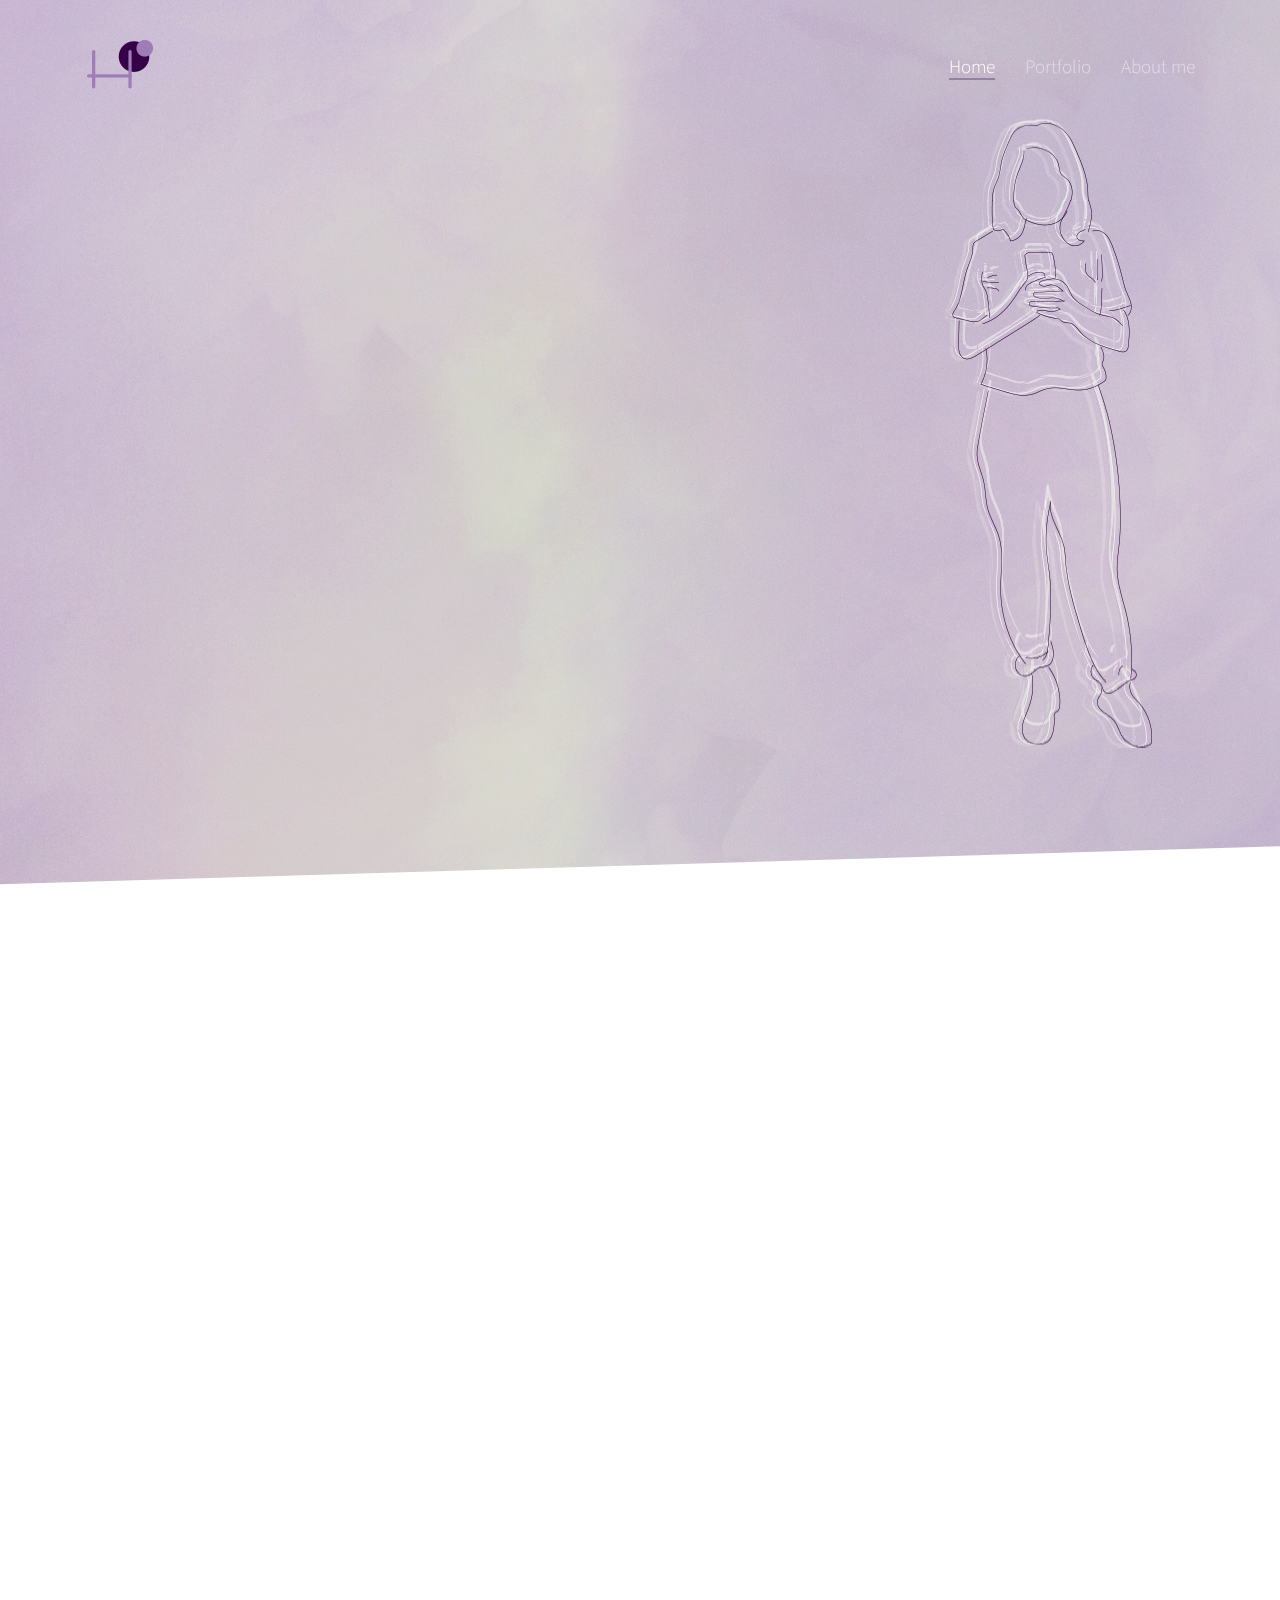
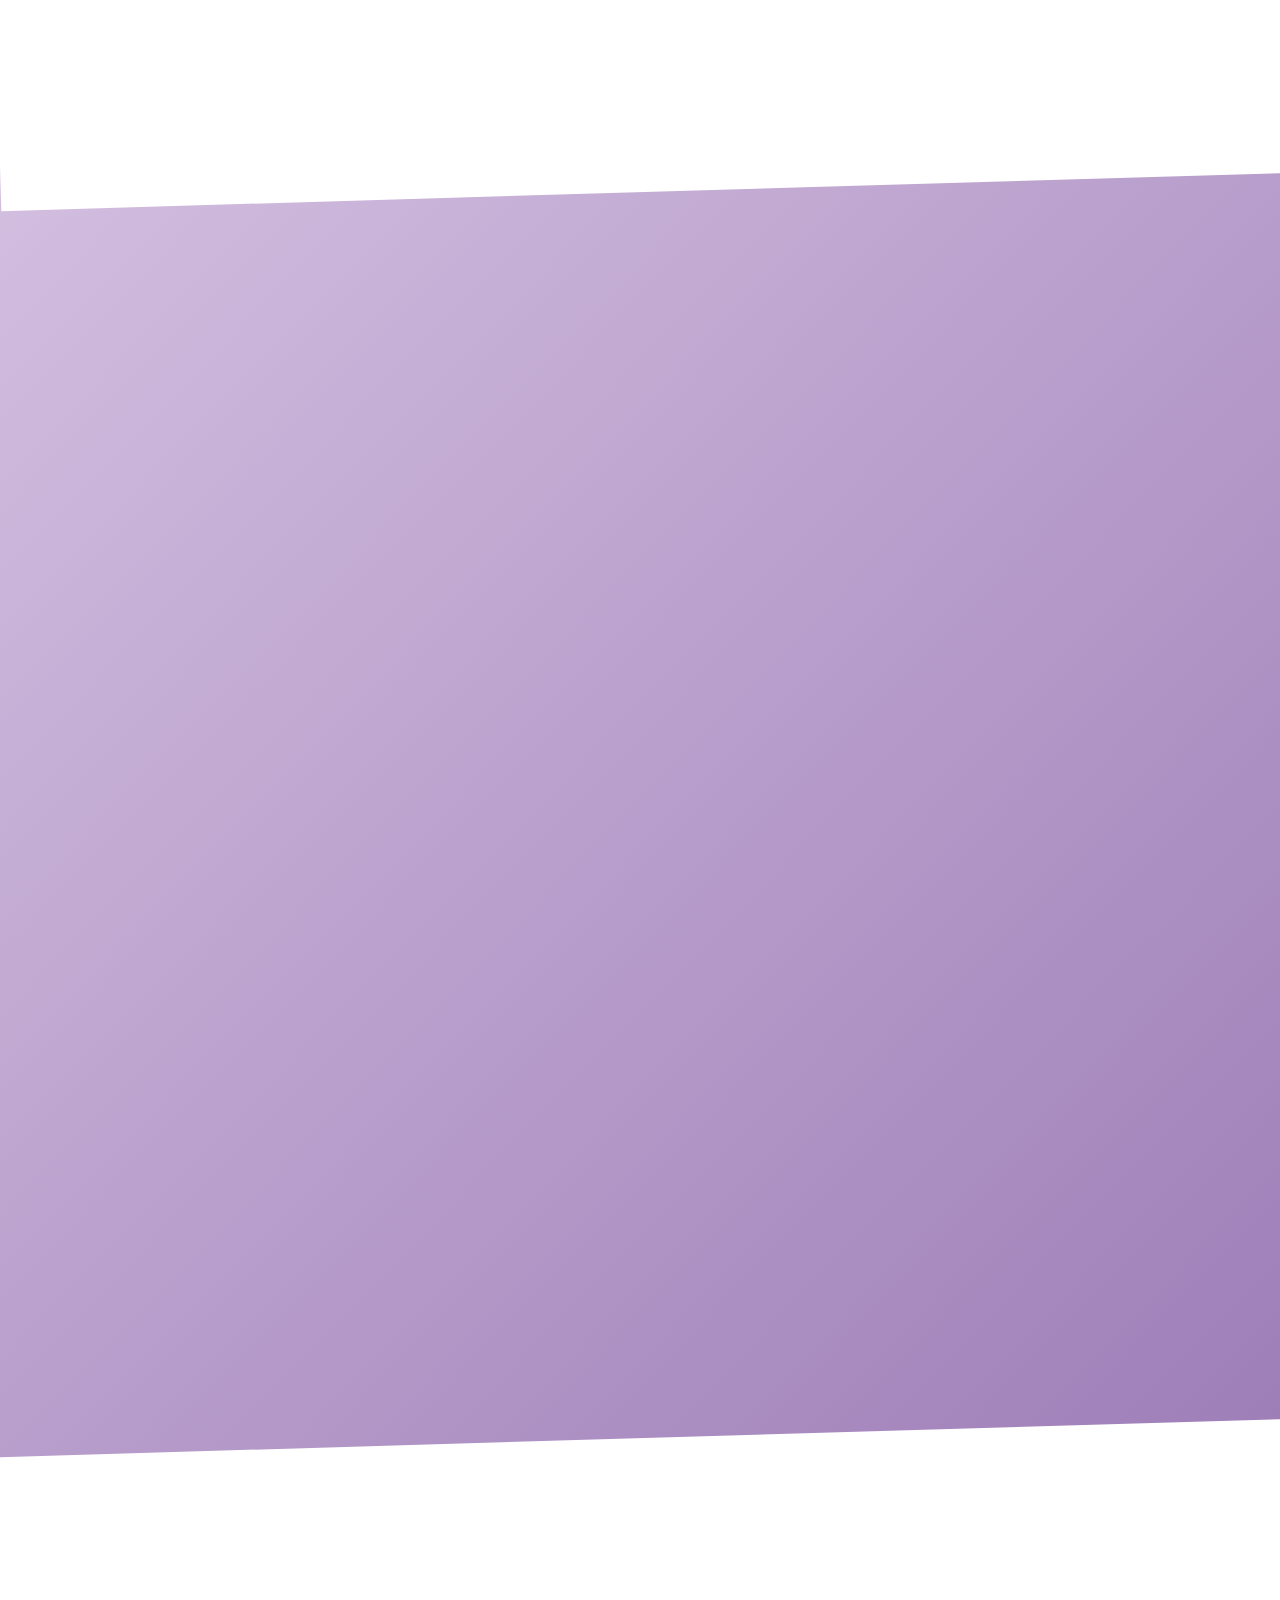
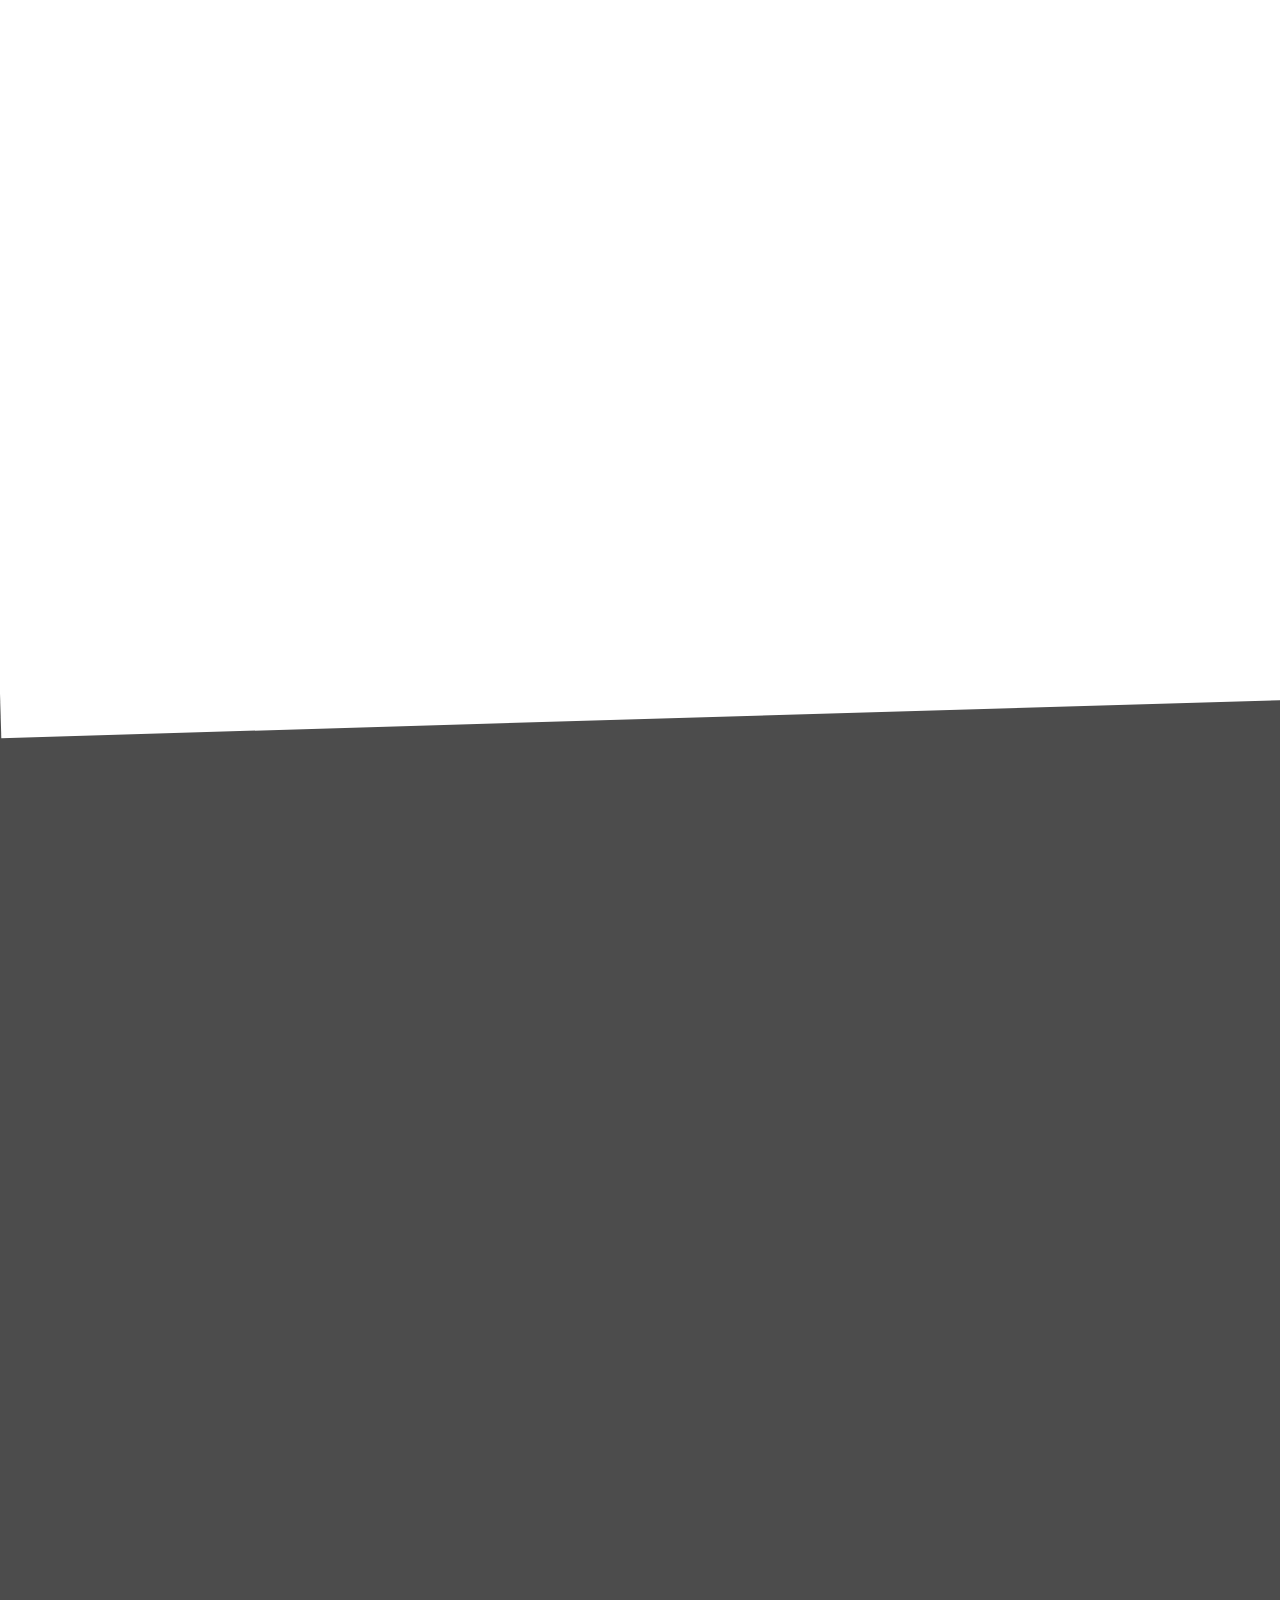
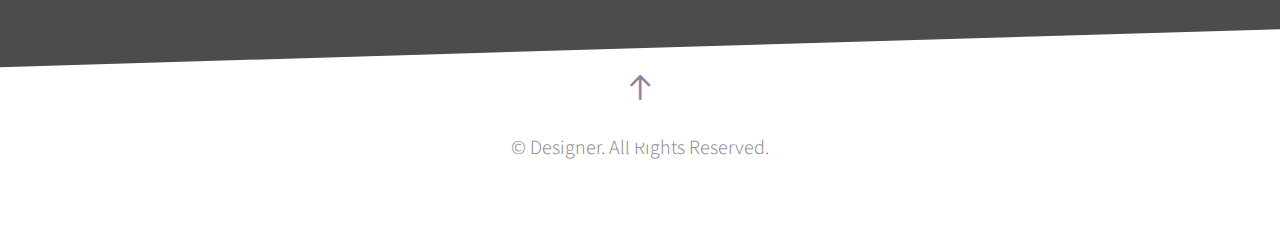
==== index.html @ 101b0438 "portfolio" ====
<!DOCTYPE html>
<!--[if lt IE 7]>      <html class="no-js lt-ie9 lt-ie8 lt-ie7"> <![endif]-->
<!--[if IE 7]>         <html class="no-js lt-ie9 lt-ie8"> <![endif]-->
<!--[if IE 8]>         <html class="no-js lt-ie9"> <![endif]-->
<!--[if gt IE 8]><!--> <html class="no-js"> <!--<![endif]-->
	<head>
	<meta charset="utf-8">
	<meta http-equiv="X-UA-Compatible" content="IE=edge">
	<title>Hyun's Portfolio</title>
	<meta name="viewport" content="width=device-width, initial-scale=1">
	
	
	
    
    <!--opengraph-->
    <meta property="og:type" content="website">
    <meta property="og:title" content="Hyun's Portfolio">
    <meta property="og:url" content="https://stephanieH214.github.io/portfolio/">
    <meta property="og:image" content="image/og_img.jpg">
    <meta property="og:description" content="Web developer & Graphic Dsigner KIM HEE YUN">
    
    
    
    <!--//opengraph-->

   
   <!--favicon-->
    <link rel="shortcut icon" href="image/favi.ico">
    <!--//favicon-->
    
    
    

	<link rel="shortcut icon" href="favicon.ico">

	<link href='https://fonts.googleapis.com/css?family=Source+Sans+Pro:400,300,600,400italic,700' rel='stylesheet' type='text/css'>
	

	<link rel="stylesheet" href="css/animate.css">
	<link rel="stylesheet" href="css/icomoon.css">
	<link rel="stylesheet" href="css/simple-line-icons.css">
	<link rel="stylesheet" href="css/magnific-popup.css">
	<link rel="stylesheet" href="css/bootstrap.css">
	<link rel="stylesheet" href="css/style.css">


	<!-- Modernizr JS -->
	<script src="js/modernizr-2.6.2.min.js"></script>
	<!-- FOR IE9 below -->
	<!--[if lt IE 9]>
	<script src="js/respond.min.js"></script>
	<![endif]-->

	</head>


	<body>
	<header role="banner" id="fh5co-header">
			<div class="container">
			    <nav class="navbar navbar-default" style="min-height: 100px;">
		        <div class="navbar-header">
		        <a class="navbar-brand" href="index.html" style="margin-top: -20px;">
                    <img src="image/logo.png" alt="H">
                    </a> 
		        </div>
		        <div id="navbar" class="navbar-collapse collapse">
		          <ul class="nav navbar-nav navbar-right" style="margin-top:20px;">
		            <li class="active"><a href="#" data-nav-section="home"><span>Home</span></a></li>
		            <li><a href="#" data-nav-section="portfolio"><span>Portfolio</span></a></li>
		            <li><a href="#" data-nav-section="about"><span>About me</span></a></li>
		          </ul>
		        </div>
			    </nav>
		  </div>
	</header>

	<section id="fh5co-home" data-section="home" style="background-image: url(images/full_image_2.jpg);" data-stellar-background-ratio="0.5">
		<div class="gradient"></div>
		<div class="container">
			<div class="text-wrap">
				<div class="text-inner">
					<div class="row">
						<div class="col-md-8 col-md-offset-2">
							<h1 class="to-animate">
							    <img src="image/name_tit.png" alt="KIM HEE YUN">
							</h1>
							<h2 class="to-animate">
							<img src="image/sub_tit.png" alt="Welcome to mt PORYFOLIO
							Web developer &amp; Graphic Designer">
							</h2>
						</div>
					</div>
				</div>
			</div>
		</div>
		<div class="slant"></div>
	</section>

	<section id="fh5co-intro">
		<div class="container">
			<div class="row row-bottom-padded-lg">
				<div class="fh5co-block to-animate" style="background-image: url(images/img_7.jpg);">
					<div class="overlay-darker"></div>
					<div class="overlay"></div>
					<div class="fh5co-text">
						<div class="fh5co-intro-icon">
						    <img src="image/busan_icon.png" alt="부산시립미술관">
						</div>
						<h2>부산시립미술관</h2>
						<p>Web Design Renewal</p>
						<p><a href="project/project1_busan_art/busan_art_desc.html" class="btn btn-primary">WEB</a></p>
					</div>
				</div>
				<div class="fh5co-block to-animate" style="background-image: url(images/img_7.jpg);">
					<div class="overlay-darker"></div>
					<div class="overlay"></div>
					<div class="fh5co-text">
						<div class="fh5co-intro-icon">
						    <img src="image/deluna_icon.png" alt="호텔델루나">
						</div>
						<h2>호텔델루나</h2>
						<p>Responsive Web</p>
						<p><a href="project/project2_deluna/deluna_desc.html" class="btn btn-primary">WEB</a></p>
					</div>
				</div>
				<div class="fh5co-block to-animate" style="background-image: url(images/img_7.jpg);">
					<div class="overlay-darker"></div>
					<div class="overlay"></div>
					<div class="fh5co-text">
						<div class="fh5co-intro-icon">
						    <img src="image/man_icon.png" alt="만개의레시피">
						</div>
						<h2>만개의 레시피</h2>
						<p>Mobile App Design Renewal</p>
						<p><a href="project/project3_recipe/recipe_desc.html" class="btn btn-primary">WEB</a></p>
					</div>
				</div>
				<div class="fh5co-block to-animate" style="background-image: url(images/img_7.jpg);">
					<div class="overlay-darker"></div>
					<div class="overlay"></div>
					<div class="fh5co-text">
						<div class="fh5co-intro-icon">
						    <img src="image/media_icon.png" alt="부산 시청자미디어센터">
						</div>
						<h2>부산 시청자미디어센터</h2>
						<p>Naver blog</p>
						<p><a href="https://blog.naver.com/lllllrla" class="btn btn-primary" target="_blank">WEB</a></p>
					</div>
				</div>
				<div class="fh5co-block to-animate" style="background-image: url(images/img_7.jpg);">
					<div class="overlay-darker"></div>
					<div class="overlay"></div>
					<div class="fh5co-text">
						<div class="fh5co-intro-icon">
						    <img src="image/rabbit_icon.png" alt="화이트래빗">
						</div>
						<h2>화이트래빗</h2>
						<p>Naver Smart Store</p>
						<p><a href="https://smartstore.naver.com/white_rabbit" class="btn btn-primary" target="_blank">WEB</a></p>
					</div>
				</div>
				<div class="fh5co-block to-animate" style="background-image: url(images/img_7.jpg);">
					<div class="overlay-darker"></div>
					<div class="overlay"></div>
					<div class="fh5co-text">
						<div class="fh5co-intro-icon">
						    <img src="image/wick_icon.png" alt="우드윅">
						</div>
						<h2>우드윅</h2>
						<p>Cafe24 Shopping Mall</p>
						<p><a href="http://lllllstarll.cafe24.com/" class="btn btn-primary" target="_blank">WEB</a></p>
					</div>
				</div>
			
			
			</div>
		</div>
	</section>

	<section id="fh5co-work" data-section="portfolio">
		<div class="container">
			<div class="row">
				<div class="col-md-12 section-heading text-center">
					<h2 class="to-animate">Portfolio</h2>
					<div class="row">
						<div class="col-md-8 col-md-offset-2 subtext to-animate">
							<h3>BX Design, Web Design, Visual Design, UI&amp;UX Design</h3>
						</div>
					</div>
				</div>
			</div>
			<div class="row row-bottom-padded-sm">
				<div class="col-md-4 col-sm-6 col-xxs-12">
					<a href="image/samsung_detail_fix.jpg" class="fh5co-project-item image-popup to-animate" alt="삼성전자 배너">
						<img src="image/samsung_thumnail.jpg" alt="삼성전자 썸네일" class="img-responsive">
						<div class="fh5co-text">
						<h2>삼성전자</h2>
						<span>Web Event Banner</span>
						</div>
					</a>
				</div>
				<div class="col-md-4 col-sm-6 col-xxs-12">
					<a href="image/sdu_detail.gif" class="fh5co-project-item image-popup to-animate" alt="서울디지털대학교 메인그래픽">
						<img src="image/sdu_thumnail.jpg" alt="서울디지털대학교 썸네일" class="img-responsive">
						<div class="fh5co-text">
						<h2>서울디지털대학교 </h2>
						<span>Main Graphic</span>
						</div>
					</a>
				</div>

				<div class="clearfix visible-sm-block"></div>

				<div class="col-md-4 col-sm-6 col-xxs-12">
					<a href="image/cardnews_detail.jpg" class="fh5co-project-item image-popup to-animate" alt="제로웨이스트 카드뉴스">
						<img src="image/cardnews_thumnail.jpg" alt="제로웨이스트 썸네일" class="img-responsive">
						<div class="fh5co-text">
						<h2>제로웨이스트</h2>
						<span>Card News</span>
						</div>
					</a>
				</div>
				<div class="col-md-4 col-sm-6 col-xxs-12">
					<a href="image/tousles_detail.jpg" class="fh5co-project-item image-popup to-animate" alt="뚜레쥬르 웹그리드">
						<img src="image/tousles_thumnail.jpg" alt="뚜레쥬르 썸네일" class="img-responsive">
						<div class="fh5co-text">
						<h2>뚜레쥬르</h2>
						<span>Web Grid Design</span>
						</div>
					</a>
				</div>
				
				<div class="clearfix visible-sm-block"></div>

				<div class="col-md-4 col-sm-6 col-xxs-12">
					<a href="image/rabbit_detail.jpg" class="fh5co-project-item image-popup to-animate" alt="화이트래빗 제품상세페이지">
						<img src="image/rabbit_thumnail.jpg" alt="화이트래빗 썸네일" class="img-responsive">
						<div class="fh5co-text">
						<h2>Project 1</h2>
						<span>Photography</span>
						</div>
					</a>
				</div>
				<div class="col-md-4 col-sm-6 col-xxs-12">
					<a href="images/work_6.jpg" class="fh5co-project-item image-popup to-animate">
						<img src="images/work_6.jpg" alt="Image" class="img-responsive">
						<div class="fh5co-text">
						<h2>Project 2</h2>
						<span>Illustration</span>
						</div>
					</a>
				</div>
				
				
			</div>
		</div>
	</section>




	<section id="fh5co-about" data-section="about">
		<div class="container">
			<div class="row">
				<div class="col-md-12 section-heading text-center">
					<h2 class="to-animate">About Me</h2>
					<div class="row">
						<div class="col-md-8 col-md-offset-2 subtext to-animate">
							<h3>Introduce my self</h3>
						</div>
					</div>
				</div>
			</div>
			<div class="row">
				<div class="col-md-12">
					<div class="fh5co-person text-center to-animate">
						<figure><img src="image/profile_img.png"></figure>
						<h3>Kim Hee Yun</h3>
						<span class="fh5co-position">Web Designer</span>
						<p>BIRTH : 1988. 02. 14<br>
						MOBILE : 010 9334 8452<br>
						E-MAIL : lllllstarll@nate.com<br>
						WEBSITE : stephanieH214.github.io/portfolio/</p>
						
					</div>
				</div>
			</div>
		</div>
	</section>
	
	<section id="fh5co-counters" style="background-image: url(images/full_image_1.jpg);" data-stellar-background-ratio="0.5">
		<div class="fh5co-overlay"></div>
		<div class="container">
			<div class="row">
				<div class="col-md-12 section-heading text-center to-animate">
					<h2>Skill</h2>
				</div>
			</div>
			<div class="row">
				<div class="col-md-3 col-sm-6 col-xs-12">
					<div class="fh5co-counter to-animate">
						<i class="fh5co-counter-icon icon-briefcase to-animate-2" style="background: url('image/icon_ps.png') no-repeat center center;"></i>
						<span class="fh5co-counter-number js-counter" data-from="0" data-to="95" data-speed="5000" data-refresh-interval="50">95</span>
						<span class="fh5co-counter-label">Adobe Photoshop</span>
					</div>
				</div>
				<div class="col-md-3 col-sm-6 col-xs-12">
					<div class="fh5co-counter to-animate">
						<i class="fh5co-counter-icon icon-briefcase to-animate-2" style="background: url('image/icon_ai.png') no-repeat center center;"></i>
						<span class="fh5co-counter-number js-counter" data-from="0" data-to="80" data-speed="5000" data-refresh-interval="50">80</span>
						<span class="fh5co-counter-label">Adobe Illustrator </span>
					</div>
				</div>
				<div class="col-md-3 col-sm-6 col-xs-12">
					<div class="fh5co-counter to-animate">
						<i class="fh5co-counter-icon icon-briefcase to-animate-2" style="background: url('image/icon_hc.png') no-repeat center center;"></i>
						<span class="fh5co-counter-number js-counter" data-from="0" data-to="80" data-speed="5000" data-refresh-interval="50">80</span>
						<span class="fh5co-counter-label">HTML & CSS</span>
					</div>
				</div>
				<div class="col-md-3 col-sm-6 col-xs-12">
					<div class="fh5co-counter to-animate">
						<i class="fh5co-counter-icon icon-briefcase to-animate-2" style="background: url('image/icon_jq.png') no-repeat center center;"></i>
						<span class="fh5co-counter-number js-counter" data-from="0" data-to="65" data-speed="5000" data-refresh-interval="50">65</span>
						<span class="fh5co-counter-label">jQuery</span>
					</div>
				</div>
				<div class="col-md-3 col-sm-6 col-xs-12">
					<div class="fh5co-counter to-animate">
						<i class="fh5co-counter-icon icon-briefcase to-animate-2" style="background: url('image/icon_xd.png') no-repeat center center;"></i>
						<span class="fh5co-counter-number js-counter" data-from="0" data-to="65" data-speed="5000" data-refresh-interval="50">65</span>
						<span class="fh5co-counter-label">Adobe XD</span>
					</div>
				</div>
				<div class="col-md-3 col-sm-6 col-xs-12">
					<div class="fh5co-counter to-animate">
						<i class="fh5co-counter-icon icon-code to-animate-2" style="background: url('image/icon_id.png') no-repeat center center;"></i>
						<span class="fh5co-counter-number js-counter" data-from="0" data-to="70" data-speed="5000" data-refresh-interval="50">70</span>
						<span class="fh5co-counter-label">Adobe InDisign</span>
					</div>
				</div>
				<div class="col-md-3 col-sm-6 col-xs-12">
					<div class="fh5co-counter to-animate">
						<i class="fh5co-counter-icon icon-cup to-animate-2" style="background: url('image/icon_pr.png') no-repeat center center;"></i>
						<span class="fh5co-counter-number js-counter" data-from="0" data-to="50" data-speed="5000" data-refresh-interval="50">50</span>
						<span class="fh5co-counter-label">Adobe Premiere</span>
					</div>
				</div>
				<div class="col-md-3 col-sm-6 col-xs-12">
					<div class="fh5co-counter to-animate">
						<i class="fh5co-counter-icon icon-people to-animate-2" style="background: url('image/icon_ms.png') no-repeat center center;"></i>
						<span class="fh5co-counter-number js-counter" data-from="0" data-to="60" data-speed="5000" data-refresh-interval="50">60</span>
						<span class="fh5co-counter-label">Microsoft Office</span>
					</div>
				</div>
			</div>
		</div>
	</section>
	
	
	<footer id="footer" role="contentinfo">
		<a href="#" class="gotop js-gotop"><i class="icon-arrow-up2" style="color: #9482a0;"></i></a>
		<div class="container">
            <div class="col-md-12 text-center">
                <p>&copy; Designer. All Rights Reserved.</p>
            </div>
		</div>
	</footer>
	
	


	
	<!-- jQuery -->
	<script src="js/jquery.min.js"></script>
	<!-- jQuery Easing -->
	<script src="js/jquery.easing.1.3.js"></script>
	<!-- Bootstrap -->
	<script src="js/bootstrap.min.js"></script>
	<!-- Waypoints -->
	<script src="js/jquery.waypoints.min.js"></script>
	<!-- Stellar Parallax -->
	<script src="js/jquery.stellar.min.js"></script>
	<!-- Counter -->
	<script src="js/jquery.countTo.js"></script>
	<!-- Magnific Popup -->
	<script src="js/jquery.magnific-popup.min.js"></script>
	<script src="js/magnific-popup-options.js"></script>


	<!-- Main JS (Do not remove) -->
	<script src="js/main.js"></script>

	</body>
</html>
---- css/icomoon.css ----
@font-face {
	font-family: 'icomoon';
	src:url('../fonts/icomoon/icomoon.eot?qtatmt');
	src:url('../fonts/icomoon/icomoon.eot?qtatmt#iefix') format('embedded-opentype'),
		url('../fonts/icomoon/icomoon.ttf?qtatmt') format('truetype'),
		url('../fonts/icomoon/icomoon.woff?qtatmt') format('woff'),
		url('../fonts/icomoon/icomoon.svg?qtatmt#icomoon') format('svg');
	font-weight: normal;
	font-style: normal;
}

[class^="icon-"], [class*=" icon-"] {
	font-family: 'icomoon';
	speak: none;
	font-style: normal;
	font-weight: normal;
	font-variant: normal;
	text-transform: none;
	line-height: 1;

	/* Better Font Rendering =========== */
	-webkit-font-smoothing: antialiased;
	-moz-osx-font-smoothing: grayscale;
}

.icon-glass:before {
	content: "\f000";
}
.icon-music:before {
	content: "\f001";
}
.icon-search2:before {
	content: "\f002";
}
.icon-envelope-o:before {
	content: "\f003";
}
.icon-heart:before {
	content: "\f004";
}
.icon-star:before {
	content: "\f005";
}
.icon-star-o:before {
	content: "\f006";
}
.icon-user:before {
	content: "\f007";
}
.icon-film:before {
	content: "\f008";
}
.icon-th-large:before {
	content: "\f009";
}
.icon-th:before {
	content: "\f00a";
}
.icon-th-list:before {
	content: "\f00b";
}
.icon-check:before {
	content: "\f00c";
}
.icon-close:before {
	content: "\f00d";
}
.icon-remove:before {
	content: "\f00d";
}
.icon-times:before {
	content: "\f00d";
}
.icon-search-plus:before {
	content: "\f00e";
}
.icon-search-minus:before {
	content: "\f010";
}
.icon-power-off:before {
	content: "\f011";
}
.icon-signal:before {
	content: "\f012";
}
.icon-cog:before {
	content: "\f013";
}
.icon-gear:before {
	content: "\f013";
}
.icon-trash-o:before {
	content: "\f014";
}
.icon-home:before {
	content: "\f015";
}
.icon-file-o:before {
	content: "\f016";
}
.icon-clock-o:before {
	content: "\f017";
}
.icon-road:before {
	content: "\f018";
}
.icon-download:before {
	content: "\f019";
}
.icon-arrow-circle-o-down:before {
	content: "\f01a";
}
.icon-arrow-circle-o-up:before {
	content: "\f01b";
}
.icon-inbox:before {
	content: "\f01c";
}
.icon-play-circle-o:before {
	content: "\f01d";
}
.icon-repeat2:before {
	content: "\f01e";
}
.icon-rotate-right:before {
	content: "\f01e";
}
.icon-refresh:before {
	content: "\f021";
}
.icon-list-alt:before {
	content: "\f022";
}
.icon-lock:before {
	content: "\f023";
}
.icon-flag:before {
	content: "\f024";
}
.icon-headphones:before {
	content: "\f025";
}
.icon-volume-off:before {
	content: "\f026";
}
.icon-volume-down:before {
	content: "\f027";
}
.icon-volume-up:before {
	content: "\f028";
}
.icon-qrcode:before {
	content: "\f029";
}
.icon-barcode:before {
	content: "\f02a";
}
.icon-tag:before {
	content: "\f02b";
}
.icon-tags:before {
	content: "\f02c";
}
.icon-book:before {
	content: "\f02d";
}
.icon-bookmark:before {
	content: "\f02e";
}
.icon-print:before {
	content: "\f02f";
}
.icon-camera:before {
	content: "\f030";
}
.icon-font:before {
	content: "\f031";
}
.icon-bold:before {
	content: "\f032";
}
.icon-italic:before {
	content: "\f033";
}
.icon-text-height:before {
	content: "\f034";
}
.icon-text-width:before {
	content: "\f035";
}
.icon-align-left:before {
	content: "\f036";
}
.icon-align-center2:before {
	content: "\f037";
}
.icon-align-right:before {
	content: "\f038";
}
.icon-align-justify2:before {
	content: "\f039";
}
.icon-list:before {
	content: "\f03a";
}
.icon-dedent:before {
	content: "\f03b";
}
.icon-outdent:before {
	content: "\f03b";
}
.icon-indent:before {
	content: "\f03c";
}
.icon-video-camera:before {
	content: "\f03d";
}
.icon-image:before {
	content: "\f03e";
}
.icon-photo:before {
	content: "\f03e";
}
.icon-picture-o:before {
	content: "\f03e";
}
.icon-pencil:before {
	content: "\f040";
}
.icon-map-marker:before {
	content: "\f041";
}
.icon-adjust:before {
	content: "\f042";
}
.icon-tint:before {
	content: "\f043";
}
.icon-edit:before {
	content: "\f044";
}
.icon-pencil-square-o:before {
	content: "\f044";
}
.icon-share-square-o:before {
	content: "\f045";
}
.icon-check-square-o:before {
	content: "\f046";
}
.icon-arrows:before {
	content: "\f047";
}
.icon-step-backward:before {
	content: "\f048";
}
.icon-fast-backward:before {
	content: "\f049";
}
.icon-backward:before {
	content: "\f04a";
}
.icon-play2:before {
	content: "\f04b";
}
.icon-pause2:before {
	content: "\f04c";
}
.icon-stop2:before {
	content: "\f04d";
}
.icon-forward:before {
	content: "\f04e";
}
.icon-fast-forward2:before {
	content: "\f050";
}
.icon-step-forward:before {
	content: "\f051";
}
.icon-eject:before {
	content: "\f052";
}
.icon-chevron-left:before {
	content: "\f053";
}
.icon-chevron-right:before {
	content: "\f054";
}
.icon-plus-circle:before {
	content: "\f055";
}
.icon-minus-circle:before {
	content: "\f056";
}
.icon-times-circle:before {
	content: "\f057";
}
.icon-check-circle:before {
	content: "\f058";
}
.icon-question-circle:before {
	content: "\f059";
}
.icon-info-circle:before {
	content: "\f05a";
}
.icon-crosshairs:before {
	content: "\f05b";
}
.icon-times-circle-o:before {
	content: "\f05c";
}
.icon-check-circle-o:before {
	content: "\f05d";
}
.icon-ban2:before {
	content: "\f05e";
}
.icon-arrow-left:before {
	content: "\f060";
}
.icon-arrow-right:before {
	content: "\f061";
}
.icon-arrow-up:before {
	content: "\f062";
}
.icon-arrow-down:before {
	content: "\f063";
}
.icon-mail-forward:before {
	content: "\f064";
}
.icon-share:before {
	content: "\f064";
}
.icon-expand2:before {
	content: "\f065";
}
.icon-compress:before {
	content: "\f066";
}
.icon-plus:before {
	content: "\f067";
}
.icon-minus:before {
	content: "\f068";
}
.icon-asterisk:before {
	content: "\f069";
}
.icon-exclamation-circle:before {
	content: "\f06a";
}
.icon-gift:before {
	content: "\f06b";
}
.icon-leaf:before {
	content: "\f06c";
}
.icon-fire:before {
	content: "\f06d";
}
.icon-eye:before {
	content: "\f06e";
}
.icon-eye-slash:before {
	content: "\f070";
}
.icon-exclamation-triangle:before {
	content: "\f071";
}
.icon-warning:before {
	content: "\f071";
}
.icon-plane:before {
	content: "\f072";
}
.icon-calendar:before {
	content: "\f073";
}
.icon-random:before {
	content: "\f074";
}
.icon-comment:before {
	content: "\f075";
}
.icon-magnet:before {
	content: "\f076";
}
.icon-chevron-up:before {
	content: "\f077";
}
.icon-chevron-down:before {
	content: "\f078";
}
.icon-retweet:before {
	content: "\f079";
}
.icon-shopping-cart:before {
	content: "\f07a";
}
.icon-folder:before {
	content: "\f07b";
}
.icon-folder-open:before {
	content: "\f07c";
}
.icon-arrows-v:before {
	content: "\f07d";
}
.icon-arrows-h:before {
	content: "\f07e";
}
.icon-bar-chart:before {
	content: "\f080";
}
.icon-bar-chart-o:before {
	content: "\f080";
}
.icon-twitter-square:before {
	content: "\f081";
}
.icon-facebook-square:before {
	content: "\f082";
}
.icon-camera-retro:before {
	content: "\f083";
}
.icon-key:before {
	content: "\f084";
}
.icon-cogs:before {
	content: "\f085";
}
.icon-gears:before {
	content: "\f085";
}
.icon-comments:before {
	content: "\f086";
}
.icon-thumbs-o-up:before {
	content: "\f087";
}
.icon-thumbs-o-down:before {
	content: "\f088";
}
.icon-star-half:before {
	content: "\f089";
}
.icon-heart-o:before {
	content: "\f08a";
}
.icon-sign-out:before {
	content: "\f08b";
}
.icon-linkedin-square:before {
	content: "\f08c";
}
.icon-thumb-tack:before {
	content: "\f08d";
}
.icon-external-link:before {
	content: "\f08e";
}
.icon-sign-in:before {
	content: "\f090";
}
.icon-trophy:before {
	content: "\f091";
}
.icon-github-square:before {
	content: "\f092";
}
.icon-upload:before {
	content: "\f093";
}
.icon-lemon-o:before {
	content: "\f094";
}
.icon-phone:before {
	content: "\f095";
}
.icon-square-o:before {
	content: "\f096";
}
.icon-bookmark-o:before {
	content: "\f097";
}
.icon-phone-square:before {
	content: "\f098";
}
.icon-twitter:before {
	content: "\f099";
}
.icon-facebook:before {
	content: "\f09a";
}
.icon-facebook-f:before {
	content: "\f09a";
}
.icon-github:before {
	content: "\f09b";
}
.icon-unlock2:before {
	content: "\f09c";
}
.icon-credit-card:before {
	content: "\f09d";
}
.icon-feed:before {
	content: "\f09e";
}
.icon-rss:before {
	content: "\f09e";
}
.icon-hdd-o:before {
	content: "\f0a0";
}
.icon-bullhorn:before {
	content: "\f0a1";
}
.icon-bell-o:before {
	content: "\f0a2";
}
.icon-certificate:before {
	content: "\f0a3";
}
.icon-hand-o-right:before {
	content: "\f0a4";
}
.icon-hand-o-left:before {
	content: "\f0a5";
}
.icon-hand-o-up:before {
	content: "\f0a6";
}
.icon-hand-o-down:before {
	content: "\f0a7";
}
.icon-arrow-circle-left:before {
	content: "\f0a8";
}
.icon-arrow-circle-right:before {
	content: "\f0a9";
}
.icon-arrow-circle-up:before {
	content: "\f0aa";
}
.icon-arrow-circle-down:before {
	content: "\f0ab";
}
.icon-globe:before {
	content: "\f0ac";
}
.icon-wrench:before {
	content: "\f0ad";
}
.icon-tasks:before {
	content: "\f0ae";
}
.icon-filter:before {
	content: "\f0b0";
}
.icon-briefcase:before {
	content: "\f0b1";
}
.icon-arrows-alt:before {
	content: "\f0b2";
}
.icon-group:before {
	content: "\f0c0";
}
.icon-users:before {
	content: "\f0c0";
}
.icon-chain:before {
	content: "\f0c1";
}
.icon-link:before {
	content: "\f0c1";
}
.icon-cloud:before {
	content: "\f0c2";
}
.icon-flask:before {
	content: "\f0c3";
}
.icon-cut:before {
	content: "\f0c4";
}
.icon-scissors:before {
	content: "\f0c4";
}
.icon-copy:before {
	content: "\f0c5";
}
.icon-files-o:before {
	content: "\f0c5";
}
.icon-paperclip:before {
	content: "\f0c6";
}
.icon-floppy-o:before {
	content: "\f0c7";
}
.icon-save:before {
	content: "\f0c7";
}
.icon-square:before {
	content: "\f0c8";
}
.icon-bars:before {
	content: "\f0c9";
}
.icon-navicon:before {
	content: "\f0c9";
}
.icon-reorder:before {
	content: "\f0c9";
}
.icon-list-ul:before {
	content: "\f0ca";
}
.icon-list-ol:before {
	content: "\f0cb";
}
.icon-strikethrough:before {
	content: "\f0cc";
}
.icon-underline:before {
	content: "\f0cd";
}
.icon-table:before {
	content: "\f0ce";
}
.icon-magic:before {
	content: "\f0d0";
}
.icon-truck:before {
	content: "\f0d1";
}
.icon-pinterest:before {
	content: "\f0d2";
}
.icon-pinterest-square:before {
	content: "\f0d3";
}
.icon-google-plus-square:before {
	content: "\f0d4";
}
.icon-google-plus:before {
	content: "\f0d5";
}
.icon-money:before {
	content: "\f0d6";
}
.icon-caret-down:before {
	content: "\f0d7";
}
.icon-caret-up:before {
	content: "\f0d8";
}
.icon-caret-left:before {
	content: "\f0d9";
}
.icon-caret-right:before {
	content: "\f0da";
}
.icon-columns2:before {
	content: "\f0db";
}
.icon-sort:before {
	content: "\f0dc";
}
.icon-unsorted:before {
	content: "\f0dc";
}
.icon-sort-desc:before {
	content: "\f0dd";
}
.icon-sort-down:before {
	content: "\f0dd";
}
.icon-sort-asc:before {
	content: "\f0de";
}
.icon-sort-up:before {
	content: "\f0de";
}
.icon-envelope:before {
	content: "\f0e0";
}
.icon-linkedin:before {
	content: "\f0e1";
}
.icon-rotate-left:before {
	content: "\f0e2";
}
.icon-undo:before {
	content: "\f0e2";
}
.icon-gavel:before {
	content: "\f0e3";
}
.icon-legal:before {
	content: "\f0e3";
}
.icon-dashboard:before {
	content: "\f0e4";
}
.icon-tachometer:before {
	content: "\f0e4";
}
.icon-comment-o:before {
	content: "\f0e5";
}
.icon-comments-o:before {
	content: "\f0e6";
}
.icon-bolt:before {
	content: "\f0e7";
}
.icon-flash:before {
	content: "\f0e7";
}
.icon-sitemap:before {
	content: "\f0e8";
}
.icon-umbrella2:before {
	content: "\f0e9";
}
.icon-clipboard:before {
	content: "\f0ea";
}
.icon-paste:before {
	content: "\f0ea";
}
.icon-lightbulb-o:before {
	content: "\f0eb";
}
.icon-exchange:before {
	content: "\f0ec";
}
.icon-cloud-download2:before {
	content: "\f0ed";
}
.icon-cloud-upload2:before {
	content: "\f0ee";
}
.icon-user-md:before {
	content: "\f0f0";
}
.icon-stethoscope:before {
	content: "\f0f1";
}
.icon-suitcase:before {
	content: "\f0f2";
}
.icon-bell:before {
	content: "\f0f3";
}
.icon-coffee:before {
	content: "\f0f4";
}
.icon-cutlery:before {
	content: "\f0f5";
}
.icon-file-text-o:before {
	content: "\f0f6";
}
.icon-building-o:before {
	content: "\f0f7";
}
.icon-hospital-o:before {
	content: "\f0f8";
}
.icon-ambulance:before {
	content: "\f0f9";
}
.icon-medkit:before {
	content: "\f0fa";
}
.icon-fighter-jet:before {
	content: "\f0fb";
}
.icon-beer:before {
	content: "\f0fc";
}
.icon-h-square:before {
	content: "\f0fd";
}
.icon-plus-square:before {
	content: "\f0fe";
}
.icon-angle-double-left:before {
	content: "\f100";
}
.icon-angle-double-right:before {
	content: "\f101";
}
.icon-angle-double-up:before {
	content: "\f102";
}
.icon-angle-double-down:before {
	content: "\f103";
}
.icon-angle-left:before {
	content: "\f104";
}
.icon-angle-right:before {
	content: "\f105";
}
.icon-angle-up:before {
	content: "\f106";
}
.icon-angle-down:before {
	content: "\f107";
}
.icon-desktop:before {
	content: "\f108";
}
.icon-laptop:before {
	content: "\f109";
}
.icon-tablet:before {
	content: "\f10a";
}
.icon-mobile:before {
	content: "\f10b";
}
.icon-mobile-phone:before {
	content: "\f10b";
}
.icon-circle-o:before {
	content: "\f10c";
}
.icon-quote-left:before {
	content: "\f10d";
}
.icon-quote-right:before {
	content: "\f10e";
}
.icon-spinner:before {
	content: "\f110";
}
.icon-circle:before {
	content: "\f111";
}
.icon-mail-reply:before {
	content: "\f112";
}
.icon-reply:before {
	content: "\f112";
}
.icon-github-alt:before {
	content: "\f113";
}
.icon-folder-o:before {
	content: "\f114";
}
.icon-folder-open-o:before {
	content: "\f115";
}
.icon-smile-o:before {
	content: "\f118";
}
.icon-frown-o:before {
	content: "\f119";
}
.icon-meh-o:before {
	content: "\f11a";
}
.icon-gamepad:before {
	content: "\f11b";
}
.icon-keyboard-o:before {
	content: "\f11c";
}
.icon-flag-o:before {
	content: "\f11d";
}
.icon-flag-checkered:before {
	content: "\f11e";
}
.icon-terminal:before {
	content: "\f120";
}
.icon-code:before {
	content: "\f121";
}
.icon-mail-reply-all:before {
	content: "\f122";
}
.icon-reply-all:before {
	content: "\f122";
}
.icon-star-half-empty:before {
	content: "\f123";
}
.icon-star-half-full:before {
	content: "\f123";
}
.icon-star-half-o:before {
	content: "\f123";
}
.icon-location-arrow:before {
	content: "\f124";
}
.icon-crop:before {
	content: "\f125";
}
.icon-code-fork:before {
	content: "\f126";
}
.icon-chain-broken:before {
	content: "\f127";
}
.icon-unlink:before {
	content: "\f127";
}
.icon-question:before {
	content: "\f128";
}
.icon-info:before {
	content: "\f129";
}
.icon-exclamation:before {
	content: "\f12a";
}
.icon-superscript:before {
	content: "\f12b";
}
.icon-subscript:before {
	content: "\f12c";
}
.icon-eraser:before {
	content: "\f12d";
}
.icon-puzzle-piece:before {
	content: "\f12e";
}
.icon-microphone2:before {
	content: "\f130";
}
.icon-microphone-slash:before {
	content: "\f131";
}
.icon-shield:before {
	content: "\f132";
}
.icon-calendar-o:before {
	content: "\f133";
}
.icon-fire-extinguisher:before {
	content: "\f134";
}
.icon-rocket:before {
	content: "\f135";
}
.icon-maxcdn:before {
	content: "\f136";
}
.icon-chevron-circle-left:before {
	content: "\f137";
}
.icon-chevron-circle-right:before {
	content: "\f138";
}
.icon-chevron-circle-up:before {
	content: "\f139";
}
.icon-chevron-circle-down:before {
	content: "\f13a";
}
.icon-html5:before {
	content: "\f13b";
}
.icon-css3:before {
	content: "\f13c";
}
.icon-anchor2:before {
	content: "\f13d";
}
.icon-unlock-alt:before {
	content: "\f13e";
}
.icon-bullseye:before {
	content: "\f140";
}
.icon-ellipsis-h:before {
	content: "\f141";
}
.icon-ellipsis-v:before {
	content: "\f142";
}
.icon-rss-square:before {
	content: "\f143";
}
.icon-play-circle:before {
	content: "\f144";
}
.icon-ticket:before {
	content: "\f145";
}
.icon-minus-square:before {
	content: "\f146";
}
.icon-minus-square-o:before {
	content: "\f147";
}
.icon-level-up:before {
	content: "\f148";
}
.icon-level-down:before {
	content: "\f149";
}
.icon-check-square:before {
	content: "\f14a";
}
.icon-pencil-square:before {
	content: "\f14b";
}
.icon-external-link-square:before {
	content: "\f14c";
}
.icon-share-square:before {
	content: "\f14d";
}
.icon-compass:before {
	content: "\f14e";
}
.icon-caret-square-o-down:before {
	content: "\f150";
}
.icon-toggle-down:before {
	content: "\f150";
}
.icon-caret-square-o-up:before {
	content: "\f151";
}
.icon-toggle-up:before {
	content: "\f151";
}
.icon-caret-square-o-right:before {
	content: "\f152";
}
.icon-toggle-right:before {
	content: "\f152";
}
.icon-eur:before {
	content: "\f153";
}
.icon-euro:before {
	content: "\f153";
}
.icon-gbp:before {
	content: "\f154";
}
.icon-dollar:before {
	content: "\f155";
}
.icon-usd:before {
	content: "\f155";
}
.icon-inr:before {
	content: "\f156";
}
.icon-rupee:before {
	content: "\f156";
}
.icon-cny:before {
	content: "\f157";
}
.icon-jpy:before {
	content: "\f157";
}
.icon-rmb:before {
	content: "\f157";
}
.icon-yen:before {
	content: "\f157";
}
.icon-rouble:before {
	content: "\f158";
}
.icon-rub:before {
	content: "\f158";
}
.icon-ruble:before {
	content: "\f158";
}
.icon-krw:before {
	content: "\f159";
}
.icon-won:before {
	content: "\f159";
}
.icon-bitcoin:before {
	content: "\f15a";
}
.icon-btc:before {
	content: "\f15a";
}
.icon-file2:before {
	content: "\f15b";
}
.icon-file-text:before {
	content: "\f15c";
}
.icon-sort-alpha-asc:before {
	content: "\f15d";
}
.icon-sort-alpha-desc:before {
	content: "\f15e";
}
.icon-sort-amount-asc:before {
	content: "\f160";
}
.icon-sort-amount-desc:before {
	content: "\f161";
}
.icon-sort-numeric-asc:before {
	content: "\f162";
}
.icon-sort-numeric-desc:before {
	content: "\f163";
}
.icon-thumbs-up:before {
	content: "\f164";
}
.icon-thumbs-down:before {
	content: "\f165";
}
.icon-youtube-square:before {
	content: "\f166";
}
.icon-youtube:before {
	content: "\f167";
}
.icon-xing:before {
	content: "\f168";
}
.icon-xing-square:before {
	content: "\f169";
}
.icon-youtube-play:before {
	content: "\f16a";
}
.icon-dropbox:before {
	content: "\f16b";
}
.icon-stack-overflow:before {
	content: "\f16c";
}
.icon-instagram:before {
	content: "\f16d";
}
.icon-flickr:before {
	content: "\f16e";
}
.icon-adn:before {
	content: "\f170";
}
.icon-bitbucket:before {
	content: "\f171";
}
.icon-bitbucket-square:before {
	content: "\f172";
}
.icon-tumblr:before {
	content: "\f173";
}
.icon-tumblr-square:before {
	content: "\f174";
}
.icon-long-arrow-down:before {
	content: "\f175";
}
.icon-long-arrow-up:before {
	content: "\f176";
}
.icon-long-arrow-left:before {
	content: "\f177";
}
.icon-long-arrow-right:before {
	content: "\f178";
}
.icon-apple:before {
	content: "\f179";
}
.icon-windows:before {
	content: "\f17a";
}
.icon-android:before {
	content: "\f17b";
}
.icon-linux:before {
	content: "\f17c";
}
.icon-dribbble:before {
	content: "\f17d";
}
.icon-skype:before {
	content: "\f17e";
}
.icon-foursquare:before {
	content: "\f180";
}
.icon-trello:before {
	content: "\f181";
}
.icon-female:before {
	content: "\f182";
}
.icon-male:before {
	content: "\f183";
}
.icon-gittip:before {
	content: "\f184";
}
.icon-gratipay:before {
	content: "\f184";
}
.icon-sun-o:before {
	content: "\f185";
}
.icon-moon-o:before {
	content: "\f186";
}
.icon-archive:before {
	content: "\f187";
}
.icon-bug:before {
	content: "\f188";
}
.icon-vk:before {
	content: "\f189";
}
.icon-weibo:before {
	content: "\f18a";
}
.icon-renren:before {
	content: "\f18b";
}
.icon-pagelines:before {
	content: "\f18c";
}
.icon-stack-exchange:before {
	content: "\f18d";
}
.icon-arrow-circle-o-right:before {
	content: "\f18e";
}
.icon-arrow-circle-o-left:before {
	content: "\f190";
}
.icon-caret-square-o-left:before {
	content: "\f191";
}
.icon-toggle-left:before {
	content: "\f191";
}
.icon-dot-circle-o:before {
	content: "\f192";
}
.icon-wheelchair:before {
	content: "\f193";
}
.icon-vimeo-square:before {
	content: "\f194";
}
.icon-try:before {
	content: "\f195";
}
.icon-turkish-lira:before {
	content: "\f195";
}
.icon-plus-square-o:before {
	content: "\f196";
}
.icon-space-shuttle:before {
	content: "\f197";
}
.icon-slack:before {
	content: "\f198";
}
.icon-envelope-square:before {
	content: "\f199";
}
.icon-wordpress:before {
	content: "\f19a";
}
.icon-openid:before {
	content: "\f19b";
}
.icon-bank:before {
	content: "\f19c";
}
.icon-institution:before {
	content: "\f19c";
}
.icon-university:before {
	content: "\f19c";
}
.icon-graduation-cap:before {
	content: "\f19d";
}
.icon-mortar-board:before {
	content: "\f19d";
}
.icon-yahoo:before {
	content: "\f19e";
}
.icon-google:before {
	content: "\f1a0";
}
.icon-reddit:before {
	content: "\f1a1";
}
.icon-reddit-square:before {
	content: "\f1a2";
}
.icon-stumbleupon-circle:before {
	content: "\f1a3";
}
.icon-stumbleupon:before {
	content: "\f1a4";
}
.icon-delicious:before {
	content: "\f1a5";
}
.icon-digg:before {
	content: "\f1a6";
}
.icon-pied-piper:before {
	content: "\f1a7";
}
.icon-pied-piper-alt:before {
	content: "\f1a8";
}
.icon-drupal:before {
	content: "\f1a9";
}
.icon-joomla:before {
	content: "\f1aa";
}
.icon-language:before {
	content: "\f1ab";
}
.icon-fax:before {
	content: "\f1ac";
}
.icon-building:before {
	content: "\f1ad";
}
.icon-child:before {
	content: "\f1ae";
}
.icon-paw:before {
	content: "\f1b0";
}
.icon-spoon:before {
	content: "\f1b1";
}
.icon-cube:before {
	content: "\f1b2";
}
.icon-cubes:before {
	content: "\f1b3";
}
.icon-behance:before {
	content: "\f1b4";
}
.icon-behance-square:before {
	content: "\f1b5";
}
.icon-steam:before {
	content: "\f1b6";
}
.icon-steam-square:before {
	content: "\f1b7";
}
.icon-recycle:before {
	content: "\f1b8";
}
.icon-automobile:before {
	content: "\f1b9";
}
.icon-car:before {
	content: "\f1b9";
}
.icon-cab:before {
	content: "\f1ba";
}
.icon-taxi:before {
	content: "\f1ba";
}
.icon-tree:before {
	content: "\f1bb";
}
.icon-spotify:before {
	content: "\f1bc";
}
.icon-deviantart:before {
	content: "\f1bd";
}
.icon-soundcloud:before {
	content: "\f1be";
}
.icon-database:before {
	content: "\f1c0";
}
.icon-file-pdf-o:before {
	content: "\f1c1";
}
.icon-file-word-o:before {
	content: "\f1c2";
}
.icon-file-excel-o:before {
	content: "\f1c3";
}
.icon-file-powerpoint-o:before {
	content: "\f1c4";
}
.icon-file-image-o:before {
	content: "\f1c5";
}
.icon-file-photo-o:before {
	content: "\f1c5";
}
.icon-file-picture-o:before {
	content: "\f1c5";
}
.icon-file-archive-o:before {
	content: "\f1c6";
}
.icon-file-zip-o:before {
	content: "\f1c6";
}
.icon-file-audio-o:before {
	content: "\f1c7";
}
.icon-file-sound-o:before {
	content: "\f1c7";
}
.icon-file-movie-o:before {
	content: "\f1c8";
}
.icon-file-video-o:before {
	content: "\f1c8";
}
.icon-file-code-o:before {
	content: "\f1c9";
}
.icon-vine:before {
	content: "\f1ca";
}
.icon-codepen:before {
	content: "\f1cb";
}
.icon-jsfiddle:before {
	content: "\f1cc";
}
.icon-life-bouy:before {
	content: "\f1cd";
}
.icon-life-buoy:before {
	content: "\f1cd";
}
.icon-life-ring:before {
	content: "\f1cd";
}
.icon-life-saver:before {
	content: "\f1cd";
}
.icon-support:before {
	content: "\f1cd";
}
.icon-circle-o-notch:before {
	content: "\f1ce";
}
.icon-ra:before {
	content: "\f1d0";
}
.icon-rebel:before {
	content: "\f1d0";
}
.icon-empire:before {
	content: "\f1d1";
}
.icon-ge:before {
	content: "\f1d1";
}
.icon-git-square:before {
	content: "\f1d2";
}
.icon-git:before {
	content: "\f1d3";
}
.icon-hacker-news:before {
	content: "\f1d4";
}
.icon-y-combinator-square:before {
	content: "\f1d4";
}
.icon-yc-square:before {
	content: "\f1d4";
}
.icon-tencent-weibo:before {
	content: "\f1d5";
}
.icon-qq:before {
	content: "\f1d6";
}
.icon-wechat:before {
	content: "\f1d7";
}
.icon-weixin:before {
	content: "\f1d7";
}
.icon-paper-plane:before {
	content: "\f1d8";
}
.icon-send:before {
	content: "\f1d8";
}
.icon-paper-plane-o:before {
	content: "\f1d9";
}
.icon-send-o:before {
	content: "\f1d9";
}
.icon-history:before {
	content: "\f1da";
}
.icon-circle-thin:before {
	content: "\f1db";
}
.icon-header:before {
	content: "\f1dc";
}
.icon-paragraph2:before {
	content: "\f1dd";
}
.icon-sliders:before {
	content: "\f1de";
}
.icon-share-alt:before {
	content: "\f1e0";
}
.icon-share-alt-square:before {
	content: "\f1e1";
}
.icon-bomb:before {
	content: "\f1e2";
}
.icon-futbol-o:before {
	content: "\f1e3";
}
.icon-soccer-ball-o:before {
	content: "\f1e3";
}
.icon-tty:before {
	content: "\f1e4";
}
.icon-binoculars:before {
	content: "\f1e5";
}
.icon-plug:before {
	content: "\f1e6";
}
.icon-slideshare:before {
	content: "\f1e7";
}
.icon-twitch:before {
	content: "\f1e8";
}
.icon-yelp:before {
	content: "\f1e9";
}
.icon-newspaper-o:before {
	content: "\f1ea";
}
.icon-wifi:before {
	content: "\f1eb";
}
.icon-calculator:before {
	content: "\f1ec";
}
.icon-paypal:before {
	content: "\f1ed";
}
.icon-google-wallet:before {
	content: "\f1ee";
}
.icon-cc-visa:before {
	content: "\f1f0";
}
.icon-cc-mastercard:before {
	content: "\f1f1";
}
.icon-cc-discover:before {
	content: "\f1f2";
}
.icon-cc-amex:before {
	content: "\f1f3";
}
.icon-cc-paypal:before {
	content: "\f1f4";
}
.icon-cc-stripe:before {
	content: "\f1f5";
}
.icon-bell-slash:before {
	content: "\f1f6";
}
.icon-bell-slash-o:before {
	content: "\f1f7";
}
.icon-trash:before {
	content: "\f1f8";
}
.icon-copyright:before {
	content: "\f1f9";
}
.icon-at:before {
	content: "\f1fa";
}
.icon-eyedropper:before {
	content: "\f1fb";
}
.icon-paint-brush:before {
	content: "\f1fc";
}
.icon-birthday-cake:before {
	content: "\f1fd";
}
.icon-area-chart:before {
	content: "\f1fe";
}
.icon-pie-chart:before {
	content: "\f200";
}
.icon-line-chart:before {
	content: "\f201";
}
.icon-lastfm:before {
	content: "\f202";
}
.icon-lastfm-square:before {
	content: "\f203";
}
.icon-toggle-off:before {
	content: "\f204";
}
.icon-toggle-on:before {
	content: "\f205";
}
.icon-bicycle:before {
	content: "\f206";
}
.icon-bus:before {
	content: "\f207";
}
.icon-ioxhost:before {
	content: "\f208";
}
.icon-angellist:before {
	content: "\f209";
}
.icon-cc:before {
	content: "\f20a";
}
.icon-ils:before {
	content: "\f20b";
}
.icon-shekel:before {
	content: "\f20b";
}
.icon-sheqel:before {
	content: "\f20b";
}
.icon-meanpath:before {
	content: "\f20c";
}
.icon-buysellads:before {
	content: "\f20d";
}
.icon-connectdevelop:before {
	content: "\f20e";
}
.icon-dashcube:before {
	content: "\f210";
}
.icon-forumbee:before {
	content: "\f211";
}
.icon-leanpub:before {
	content: "\f212";
}
.icon-sellsy:before {
	content: "\f213";
}
.icon-shirtsinbulk:before {
	content: "\f214";
}
.icon-simplybuilt:before {
	content: "\f215";
}
.icon-skyatlas:before {
	content: "\f216";
}
.icon-cart-plus:before {
	content: "\f217";
}
.icon-cart-arrow-down:before {
	content: "\f218";
}
.icon-diamond:before {
	content: "\f219";
}
.icon-ship:before {
	content: "\f21a";
}
.icon-user-secret:before {
	content: "\f21b";
}
.icon-motorcycle:before {
	content: "\f21c";
}
.icon-street-view:before {
	content: "\f21d";
}
.icon-heartbeat:before {
	content: "\f21e";
}
.icon-venus:before {
	content: "\f221";
}
.icon-mars:before {
	content: "\f222";
}
.icon-mercury:before {
	content: "\f223";
}
.icon-intersex:before {
	content: "\f224";
}
.icon-transgender:before {
	content: "\f224";
}
.icon-transgender-alt:before {
	content: "\f225";
}
.icon-venus-double:before {
	content: "\f226";
}
.icon-mars-double:before {
	content: "\f227";
}
.icon-venus-mars:before {
	content: "\f228";
}
.icon-mars-stroke:before {
	content: "\f229";
}
.icon-mars-stroke-v:before {
	content: "\f22a";
}
.icon-mars-stroke-h:before {
	content: "\f22b";
}
.icon-neuter:before {
	content: "\f22c";
}
.icon-genderless:before {
	content: "\f22d";
}
.icon-facebook-official:before {
	content: "\f230";
}
.icon-pinterest-p:before {
	content: "\f231";
}
.icon-whatsapp:before {
	content: "\f232";
}
.icon-server2:before {
	content: "\f233";
}
.icon-user-plus:before {
	content: "\f234";
}
.icon-user-times:before {
	content: "\f235";
}
.icon-bed:before {
	content: "\f236";
}
.icon-hotel:before {
	content: "\f236";
}
.icon-viacoin:before {
	content: "\f237";
}
.icon-train:before {
	content: "\f238";
}
.icon-subway:before {
	content: "\f239";
}
.icon-medium:before {
	content: "\f23a";
}
.icon-y-combinator:before {
	content: "\f23b";
}
.icon-yc:before {
	content: "\f23b";
}
.icon-optin-monster:before {
	content: "\f23c";
}
.icon-opencart:before {
	content: "\f23d";
}
.icon-expeditedssl:before {
	content: "\f23e";
}
.icon-battery-4:before {
	content: "\f240";
}
.icon-battery-full:before {
	content: "\f240";
}
.icon-battery-3:before {
	content: "\f241";
}
.icon-battery-three-quarters:before {
	content: "\f241";
}
.icon-battery-2:before {
	content: "\f242";
}
.icon-battery-half:before {
	content: "\f242";
}
.icon-battery-1:before {
	content: "\f243";
}
.icon-battery-quarter:before {
	content: "\f243";
}
.icon-battery-0:before {
	content: "\f244";
}
.icon-battery-empty:before {
	content: "\f244";
}
.icon-mouse-pointer:before {
	content: "\f245";
}
.icon-i-cursor:before {
	content: "\f246";
}
.icon-object-group:before {
	content: "\f247";
}
.icon-object-ungroup:before {
	content: "\f248";
}
.icon-sticky-note:before {
	content: "\f249";
}
.icon-sticky-note-o:before {
	content: "\f24a";
}
.icon-cc-jcb:before {
	content: "\f24b";
}
.icon-cc-diners-club:before {
	content: "\f24c";
}
.icon-clone:before {
	content: "\f24d";
}
.icon-balance-scale:before {
	content: "\f24e";
}
.icon-hourglass-o:before {
	content: "\f250";
}
.icon-hourglass-1:before {
	content: "\f251";
}
.icon-hourglass-start:before {
	content: "\f251";
}
.icon-hourglass-2:before {
	content: "\f252";
}
.icon-hourglass-half:before {
	content: "\f252";
}
.icon-hourglass-3:before {
	content: "\f253";
}
.icon-hourglass-end:before {
	content: "\f253";
}
.icon-hourglass:before {
	content: "\f254";
}
.icon-hand-grab-o:before {
	content: "\f255";
}
.icon-hand-rock-o:before {
	content: "\f255";
}
.icon-hand-paper-o:before {
	content: "\f256";
}
.icon-hand-stop-o:before {
	content: "\f256";
}
.icon-hand-scissors-o:before {
	content: "\f257";
}
.icon-hand-lizard-o:before {
	content: "\f258";
}
.icon-hand-spock-o:before {
	content: "\f259";
}
.icon-hand-pointer-o:before {
	content: "\f25a";
}
.icon-hand-peace-o:before {
	content: "\f25b";
}
.icon-trademark:before {
	content: "\f25c";
}
.icon-registered:before {
	content: "\f25d";
}
.icon-creative-commons:before {
	content: "\f25e";
}
.icon-gg:before {
	content: "\f260";
}
.icon-gg-circle:before {
	content: "\f261";
}
.icon-tripadvisor:before {
	content: "\f262";
}
.icon-odnoklassniki:before {
	content: "\f263";
}
.icon-odnoklassniki-square:before {
	content: "\f264";
}
.icon-get-pocket:before {
	content: "\f265";
}
.icon-wikipedia-w:before {
	content: "\f266";
}
.icon-safari:before {
	content: "\f267";
}
.icon-chrome:before {
	content: "\f268";
}
.icon-firefox:before {
	content: "\f269";
}
.icon-opera:before {
	content: "\f26a";
}
.icon-internet-explorer:before {
	content: "\f26b";
}
.icon-television:before {
	content: "\f26c";
}
.icon-tv:before {
	content: "\f26c";
}
.icon-contao:before {
	content: "\f26d";
}
.icon-500px:before {
	content: "\f26e";
}
.icon-amazon:before {
	content: "\f270";
}
.icon-calendar-plus-o:before {
	content: "\f271";
}
.icon-calendar-minus-o:before {
	content: "\f272";
}
.icon-calendar-times-o:before {
	content: "\f273";
}
.icon-calendar-check-o:before {
	content: "\f274";
}
.icon-industry:before {
	content: "\f275";
}
.icon-map-pin:before {
	content: "\f276";
}
.icon-map-signs:before {
	content: "\f277";
}
.icon-map-o:before {
	content: "\f278";
}
.icon-map:before {
	content: "\f279";
}
.icon-commenting:before {
	content: "\f27a";
}
.icon-commenting-o:before {
	content: "\f27b";
}
.icon-houzz:before {
	content: "\f27c";
}
.icon-vimeo:before {
	content: "\f27d";
}
.icon-black-tie:before {
	content: "\f27e";
}
.icon-fonticons:before {
	content: "\f280";
}
.icon-eye2:before {
	content: "\e000";
}
.icon-paper-clip:before {
	content: "\e001";
}
.icon-mail2:before {
	content: "\e002";
}
.icon-toggle:before {
	content: "\e003";
}
.icon-layout:before {
	content: "\e004";
}
.icon-link2:before {
	content: "\e005";
}
.icon-bell2:before {
	content: "\e006";
}
.icon-lock2:before {
	content: "\e007";
}
.icon-unlock:before {
	content: "\e008";
}
.icon-ribbon:before {
	content: "\e009";
}
.icon-image2:before {
	content: "\e010";
}
.icon-signal2:before {
	content: "\e011";
}
.icon-target:before {
	content: "\e012";
}
.icon-clipboard2:before {
	content: "\e013";
}
.icon-clock2:before {
	content: "\e014";
}
.icon-watch:before {
	content: "\e015";
}
.icon-air-play:before {
	content: "\e016";
}
.icon-camera2:before {
	content: "\e017";
}
.icon-video2:before {
	content: "\e018";
}
.icon-disc:before {
	content: "\e019";
}
.icon-printer:before {
	content: "\e020";
}
.icon-monitor:before {
	content: "\e021";
}
.icon-server:before {
	content: "\e022";
}
.icon-cog2:before {
	content: "\e023";
}
.icon-heart2:before {
	content: "\e024";
}
.icon-paragraph:before {
	content: "\e025";
}
.icon-align-justify:before {
	content: "\e026";
}
.icon-align-left2:before {
	content: "\e027";
}
.icon-align-center:before {
	content: "\e028";
}
.icon-align-right2:before {
	content: "\e029";
}
.icon-book2:before {
	content: "\e030";
}
.icon-layers2:before {
	content: "\e031";
}
.icon-stack:before {
	content: "\e032";
}
.icon-stack-2:before {
	content: "\e033";
}
.icon-paper:before {
	content: "\e034";
}
.icon-paper-stack:before {
	content: "\e035";
}
.icon-search:before {
	content: "\e036";
}
.icon-zoom-in:before {
	content: "\e037";
}
.icon-zoom-out:before {
	content: "\e038";
}
.icon-reply2:before {
	content: "\e039";
}
.icon-circle-plus:before {
	content: "\e040";
}
.icon-circle-minus:before {
	content: "\e041";
}
.icon-circle-check:before {
	content: "\e042";
}
.icon-circle-cross:before {
	content: "\e043";
}
.icon-square-plus:before {
	content: "\e044";
}
.icon-square-minus:before {
	content: "\e045";
}
.icon-square-check:before {
	content: "\e046";
}
.icon-square-cross:before {
	content: "\e047";
}
.icon-microphone:before {
	content: "\e048";
}
.icon-record:before {
	content: "\e049";
}
.icon-skip-back:before {
	content: "\e050";
}
.icon-rewind:before {
	content: "\e051";
}
.icon-play:before {
	content: "\e052";
}
.icon-pause:before {
	content: "\e053";
}
.icon-stop:before {
	content: "\e054";
}
.icon-fast-forward:before {
	content: "\e055";
}
.icon-skip-forward:before {
	content: "\e056";
}
.icon-shuffle2:before {
	content: "\e057";
}
.icon-repeat:before {
	content: "\e058";
}
.icon-folder2:before {
	content: "\e059";
}
.icon-umbrella:before {
	content: "\e060";
}
.icon-moon2:before {
	content: "\e061";
}
.icon-thermometer2:before {
	content: "\e062";
}
.icon-drop2:before {
	content: "\e063";
}
.icon-sun:before {
	content: "\e064";
}
.icon-cloud2:before {
	content: "\e065";
}
.icon-cloud-upload:before {
	content: "\e066";
}
.icon-cloud-download:before {
	content: "\e067";
}
.icon-upload2:before {
	content: "\e068";
}
.icon-download2:before {
	content: "\e069";
}
.icon-location2:before {
	content: "\e070";
}
.icon-location-2:before {
	content: "\e071";
}
.icon-map2:before {
	content: "\e072";
}
.icon-battery2:before {
	content: "\e073";
}
.icon-head:before {
	content: "\e074";
}
.icon-briefcase2:before {
	content: "\e075";
}
.icon-speech-bubble:before {
	content: "\e076";
}
.icon-anchor:before {
	content: "\e077";
}
.icon-globe2:before {
	content: "\e078";
}
.icon-box2:before {
	content: "\e079";
}
.icon-reload:before {
	content: "\e080";
}
.icon-share2:before {
	content: "\e081";
}
.icon-marquee:before {
	content: "\e082";
}
.icon-marquee-plus:before {
	content: "\e083";
}
.icon-marquee-minus:before {
	content: "\e084";
}
.icon-tag2:before {
	content: "\e085";
}
.icon-power:before {
	content: "\e086";
}
.icon-command:before {
	content: "\e087";
}
.icon-alt:before {
	content: "\e088";
}
.icon-esc:before {
	content: "\e089";
}
.icon-bar-graph2:before {
	content: "\e090";
}
.icon-bar-graph-2:before {
	content: "\e091";
}
.icon-pie-graph:before {
	content: "\e092";
}
.icon-star2:before {
	content: "\e093";
}
.icon-arrow-left2:before {
	content: "\e094";
}
.icon-arrow-right2:before {
	content: "\e095";
}
.icon-arrow-up2:before {
	content: "\e096";
}
.icon-arrow-down2:before {
	content: "\e097";
}
.icon-volume:before {
	content: "\e098";
}
.icon-mute:before {
	content: "\e099";
}
.icon-content-right:before {
	content: "\e100";
}
.icon-content-left:before {
	content: "\e101";
}
.icon-grid2:before {
	content: "\e102";
}
.icon-grid-2:before {
	content: "\e103";
}
.icon-columns:before {
	content: "\e104";
}
.icon-loader:before {
	content: "\e105";
}
.icon-bag:before {
	content: "\e106";
}
.icon-ban:before {
	content: "\e107";
}
.icon-flag2:before {
	content: "\e108";
}
.icon-trash2:before {
	content: "\e109";
}
.icon-expand:before {
	content: "\e110";
}
.icon-contract:before {
	content: "\e111";
}
.icon-maximize:before {
	content: "\e112";
}
.icon-minimize:before {
	content: "\e113";
}
.icon-plus2:before {
	content: "\e114";
}
.icon-minus2:before {
	content: "\e115";
}
.icon-check2:before {
	content: "\e116";
}
.icon-cross2:before {
	content: "\e117";
}
.icon-move:before {
	content: "\e118";
}
.icon-delete:before {
	content: "\e119";
}
.icon-menu2:before {
	content: "\e120";
}
.icon-archive2:before {
	content: "\e121";
}
.icon-inbox2:before {
	content: "\e122";
}
.icon-outbox:before {
	content: "\e123";
}
.icon-file:before {
	content: "\e124";
}
.icon-file-add:before {
	content: "\e125";
}
.icon-file-subtract:before {
	content: "\e126";
}
.icon-help2:before {
	content: "\e127";
}
.icon-open:before {
	content: "\e128";
}
.icon-ellipsis:before {
	content: "\e129";
}
---- css/simple-line-icons.css ----
@font-face {
  font-family: 'simple-line-icons';
  src:  url('../fonts/simple-line-icons/Simple-Line-Icons.eot?v=2.2.2');
  src:  url('../fonts/simple-line-icons/Simple-Line-Icons.eot?#iefix&v=2.2.2') format('embedded-opentype'),
        url('../fonts/simple-line-icons/Simple-Line-Icons.ttf?v=2.2.2') format('truetype'),
        url('../fonts/simple-line-icons/Simple-Line-Icons.woff2?v=2.2.2') format('woff2'),
        url('../fonts/simple-line-icons/Simple-Line-Icons.woff?v=2.2.2') format('woff'),
        url('../fonts/simple-line-icons/Simple-Line-Icons.svg?v=2.2.2#simple-line-icons') format('svg');
  font-weight: normal;
  font-style: normal;
}
/*
 Use the following CSS code if you want to have a class per icon.
 Instead of a list of all class selectors, you can use the generic [class*="icon-"] selector, but it's slower:
*/
.icon-user,
.icon-people,
.icon-user-female,
.icon-user-follow,
.icon-user-following,
.icon-user-unfollow,
.icon-login,
.icon-logout,
.icon-emotsmile,
.icon-phone,
.icon-call-end,
.icon-call-in,
.icon-call-out,
.icon-map,
.icon-location-pin,
.icon-direction,
.icon-directions,
.icon-compass,
.icon-layers,
.icon-menu,
.icon-list,
.icon-options-vertical,
.icon-options,
.icon-arrow-down,
.icon-arrow-left,
.icon-arrow-right,
.icon-arrow-up,
.icon-arrow-up-circle,
.icon-arrow-left-circle,
.icon-arrow-right-circle,
.icon-arrow-down-circle,
.icon-check,
.icon-clock,
.icon-plus,
.icon-close,
.icon-trophy,
.icon-screen-smartphone,
.icon-screen-desktop,
.icon-plane,
.icon-notebook,
.icon-mustache,
.icon-mouse,
.icon-magnet,
.icon-energy,
.icon-disc,
.icon-cursor,
.icon-cursor-move,
.icon-crop,
.icon-chemistry,
.icon-speedometer,
.icon-shield,
.icon-screen-tablet,
.icon-magic-wand,
.icon-hourglass,
.icon-graduation,
.icon-ghost,
.icon-game-controller,
.icon-fire,
.icon-eyeglass,
.icon-envelope-open,
.icon-envelope-letter,
.icon-bell,
.icon-badge,
.icon-anchor,
.icon-wallet,
.icon-vector,
.icon-speech,
.icon-puzzle,
.icon-printer,
.icon-present,
.icon-playlist,
.icon-pin,
.icon-picture,
.icon-handbag,
.icon-globe-alt,
.icon-globe,
.icon-folder-alt,
.icon-folder,
.icon-film,
.icon-feed,
.icon-drop,
.icon-drawar,
.icon-docs,
.icon-doc,
.icon-diamond,
.icon-cup,
.icon-calculator,
.icon-bubbles,
.icon-briefcase,
.icon-book-open,
.icon-basket-loaded,
.icon-basket,
.icon-bag,
.icon-action-undo,
.icon-action-redo,
.icon-wrench,
.icon-umbrella,
.icon-trash,
.icon-tag,
.icon-support,
.icon-frame,
.icon-size-fullscreen,
.icon-size-actual,
.icon-shuffle,
.icon-share-alt,
.icon-share,
.icon-rocket,
.icon-question,
.icon-pie-chart,
.icon-pencil,
.icon-note,
.icon-loop,
.icon-home,
.icon-grid,
.icon-graph,
.icon-microphone,
.icon-music-tone-alt,
.icon-music-tone,
.icon-earphones-alt,
.icon-earphones,
.icon-equalizer,
.icon-like,
.icon-dislike,
.icon-control-start,
.icon-control-rewind,
.icon-control-play,
.icon-control-pause,
.icon-control-forward,
.icon-control-end,
.icon-volume-1,
.icon-volume-2,
.icon-volume-off,
.icon-calendar,
.icon-bulb,
.icon-chart,
.icon-ban,
.icon-bubble,
.icon-camrecorder,
.icon-camera,
.icon-cloud-download,
.icon-cloud-upload,
.icon-envelope,
.icon-eye,
.icon-flag,
.icon-heart,
.icon-info,
.icon-key,
.icon-link,
.icon-lock,
.icon-lock-open,
.icon-magnifier,
.icon-magnifier-add,
.icon-magnifier-remove,
.icon-paper-clip,
.icon-paper-plane,
.icon-power,
.icon-refresh,
.icon-reload,
.icon-settings,
.icon-star,
.icon-symble-female,
.icon-symbol-male,
.icon-target,
.icon-credit-card,
.icon-paypal,
.icon-social-tumblr,
.icon-social-twitter,
.icon-social-facebook,
.icon-social-instagram,
.icon-social-linkedin,
.icon-social-pinterest,
.icon-social-github,
.icon-social-gplus,
.icon-social-reddit,
.icon-social-skype,
.icon-social-dribbble,
.icon-social-behance,
.icon-social-foursqare,
.icon-social-soundcloud,
.icon-social-spotify,
.icon-social-stumbleupon,
.icon-social-youtube,
.icon-social-dropbox {
  font-family: 'simple-line-icons';
  speak: none;
  font-style: normal;
  font-weight: normal;
  font-variant: normal;
  text-transform: none;
  line-height: 1;
  /* Better Font Rendering =========== */
  -webkit-font-smoothing: antialiased;
  -moz-osx-font-smoothing: grayscale;
}
.icon-user:before {
  content: "\e005";
}
.icon-people:before {
  content: "\e001";
}
.icon-user-female:before {
  content: "\e000";
}
.icon-user-follow:before {
  content: "\e002";
}
.icon-user-following:before {
  content: "\e003";
}
.icon-user-unfollow:before {
  content: "\e004";
}
.icon-login:before {
  content: "\e066";
}
.icon-logout:before {
  content: "\e065";
}
.icon-emotsmile:before {
  content: "\e021";
}
.icon-phone:before {
  content: "\e600";
}
.icon-call-end:before {
  content: "\e048";
}
.icon-call-in:before {
  content: "\e047";
}
.icon-call-out:before {
  content: "\e046";
}
.icon-map:before {
  content: "\e033";
}
.icon-location-pin:before {
  content: "\e096";
}
.icon-direction:before {
  content: "\e042";
}
.icon-directions:before {
  content: "\e041";
}
.icon-compass:before {
  content: "\e045";
}
.icon-layers:before {
  content: "\e034";
}
.icon-menu:before {
  content: "\e601";
}
.icon-list:before {
  content: "\e067";
}
.icon-options-vertical:before {
  content: "\e602";
}
.icon-options:before {
  content: "\e603";
}
.icon-arrow-down:before {
  content: "\e604";
}
.icon-arrow-left:before {
  content: "\e605";
}
.icon-arrow-right:before {
  content: "\e606";
}
.icon-arrow-up:before {
  content: "\e607";
}
.icon-arrow-up-circle:before {
  content: "\e078";
}
.icon-arrow-left-circle:before {
  content: "\e07a";
}
.icon-arrow-right-circle:before {
  content: "\e079";
}
.icon-arrow-down-circle:before {
  content: "\e07b";
}
.icon-check:before {
  content: "\e080";
}
.icon-clock:before {
  content: "\e081";
}
.icon-plus:before {
  content: "\e095";
}
.icon-close:before {
  content: "\e082";
}
.icon-trophy:before {
  content: "\e006";
}
.icon-screen-smartphone:before {
  content: "\e010";
}
.icon-screen-desktop:before {
  content: "\e011";
}
.icon-plane:before {
  content: "\e012";
}
.icon-notebook:before {
  content: "\e013";
}
.icon-mustache:before {
  content: "\e014";
}
.icon-mouse:before {
  content: "\e015";
}
.icon-magnet:before {
  content: "\e016";
}
.icon-energy:before {
  content: "\e020";
}
.icon-disc:before {
  content: "\e022";
}
.icon-cursor:before {
  content: "\e06e";
}
.icon-cursor-move:before {
  content: "\e023";
}
.icon-crop:before {
  content: "\e024";
}
.icon-chemistry:before {
  content: "\e026";
}
.icon-speedometer:before {
  content: "\e007";
}
.icon-shield:before {
  content: "\e00e";
}
.icon-screen-tablet:before {
  content: "\e00f";
}
.icon-magic-wand:before {
  content: "\e017";
}
.icon-hourglass:before {
  content: "\e018";
}
.icon-graduation:before {
  content: "\e019";
}
.icon-ghost:before {
  content: "\e01a";
}
.icon-game-controller:before {
  content: "\e01b";
}
.icon-fire:before {
  content: "\e01c";
}
.icon-eyeglass:before {
  content: "\e01d";
}
.icon-envelope-open:before {
  content: "\e01e";
}
.icon-envelope-letter:before {
  content: "\e01f";
}
.icon-bell:before {
  content: "\e027";
}
.icon-badge:before {
  content: "\e028";
}
.icon-anchor:before {
  content: "\e029";
}
.icon-wallet:before {
  content: "\e02a";
}
.icon-vector:before {
  content: "\e02b";
}
.icon-speech:before {
  content: "\e02c";
}
.icon-puzzle:before {
  content: "\e02d";
}
.icon-printer:before {
  content: "\e02e";
}
.icon-present:before {
  content: "\e02f";
}
.icon-playlist:before {
  content: "\e030";
}
.icon-pin:before {
  content: "\e031";
}
.icon-picture:before {
  content: "\e032";
}
.icon-handbag:before {
  content: "\e035";
}
.icon-globe-alt:before {
  content: "\e036";
}
.icon-globe:before {
  content: "\e037";
}
.icon-folder-alt:before {
  content: "\e039";
}
.icon-folder:before {
  content: "\e089";
}
.icon-film:before {
  content: "\e03a";
}
.icon-feed:before {
  content: "\e03b";
}
.icon-drop:before {
  content: "\e03e";
}
.icon-drawar:before {
  content: "\e03f";
}
.icon-docs:before {
  content: "\e040";
}
.icon-doc:before {
  content: "\e085";
}
.icon-diamond:before {
  content: "\e043";
}
.icon-cup:before {
  content: "\e044";
}
.icon-calculator:before {
  content: "\e049";
}
.icon-bubbles:before {
  content: "\e04a";
}
.icon-briefcase:before {
  content: "\e04b";
}
.icon-book-open:before {
  content: "\e04c";
}
.icon-basket-loaded:before {
  content: "\e04d";
}
.icon-basket:before {
  content: "\e04e";
}
.icon-bag:before {
  content: "\e04f";
}
.icon-action-undo:before {
  content: "\e050";
}
.icon-action-redo:before {
  content: "\e051";
}
.icon-wrench:before {
  content: "\e052";
}
.icon-umbrella:before {
  content: "\e053";
}
.icon-trash:before {
  content: "\e054";
}
.icon-tag:before {
  content: "\e055";
}
.icon-support:before {
  content: "\e056";
}
.icon-frame:before {
  content: "\e038";
}
.icon-size-fullscreen:before {
  content: "\e057";
}
.icon-size-actual:before {
  content: "\e058";
}
.icon-shuffle:before {
  content: "\e059";
}
.icon-share-alt:before {
  content: "\e05a";
}
.icon-share:before {
  content: "\e05b";
}
.icon-rocket:before {
  content: "\e05c";
}
.icon-question:before {
  content: "\e05d";
}
.icon-pie-chart:before {
  content: "\e05e";
}
.icon-pencil:before {
  content: "\e05f";
}
.icon-note:before {
  content: "\e060";
}
.icon-loop:before {
  content: "\e064";
}
.icon-home:before {
  content: "\e069";
}
.icon-grid:before {
  content: "\e06a";
}
.icon-graph:before {
  content: "\e06b";
}
.icon-microphone:before {
  content: "\e063";
}
.icon-music-tone-alt:before {
  content: "\e061";
}
.icon-music-tone:before {
  content: "\e062";
}
.icon-earphones-alt:before {
  content: "\e03c";
}
.icon-earphones:before {
  content: "\e03d";
}
.icon-equalizer:before {
  content: "\e06c";
}
.icon-like:before {
  content: "\e068";
}
.icon-dislike:before {
  content: "\e06d";
}
.icon-control-start:before {
  content: "\e06f";
}
.icon-control-rewind:before {
  content: "\e070";
}
.icon-control-play:before {
  content: "\e071";
}
.icon-control-pause:before {
  content: "\e072";
}
.icon-control-forward:before {
  content: "\e073";
}
.icon-control-end:before {
  content: "\e074";
}
.icon-volume-1:before {
  content: "\e09f";
}
.icon-volume-2:before {
  content: "\e0a0";
}
.icon-volume-off:before {
  content: "\e0a1";
}
.icon-calendar:before {
  content: "\e075";
}
.icon-bulb:before {
  content: "\e076";
}
.icon-chart:before {
  content: "\e077";
}
.icon-ban:before {
  content: "\e07c";
}
.icon-bubble:before {
  content: "\e07d";
}
.icon-camrecorder:before {
  content: "\e07e";
}
.icon-camera:before {
  content: "\e07f";
}
.icon-cloud-download:before {
  content: "\e083";
}
.icon-cloud-upload:before {
  content: "\e084";
}
.icon-envelope:before {
  content: "\e086";
}
.icon-eye:before {
  content: "\e087";
}
.icon-flag:before {
  content: "\e088";
}
.icon-heart:before {
  content: "\e08a";
}
.icon-info:before {
  content: "\e08b";
}
.icon-key:before {
  content: "\e08c";
}
.icon-link:before {
  content: "\e08d";
}
.icon-lock:before {
  content: "\e08e";
}
.icon-lock-open:before {
  content: "\e08f";
}
.icon-magnifier:before {
  content: "\e090";
}
.icon-magnifier-add:before {
  content: "\e091";
}
.icon-magnifier-remove:before {
  content: "\e092";
}
.icon-paper-clip:before {
  content: "\e093";
}
.icon-paper-plane:before {
  content: "\e094";
}
.icon-power:before {
  content: "\e097";
}
.icon-refresh:before {
  content: "\e098";
}
.icon-reload:before {
  content: "\e099";
}
.icon-settings:before {
  content: "\e09a";
}
.icon-star:before {
  content: "\e09b";
}
.icon-symble-female:before {
  content: "\e09c";
}
.icon-symbol-male:before {
  content: "\e09d";
}
.icon-target:before {
  content: "\e09e";
}
.icon-credit-card:before {
  content: "\e025";
}
.icon-paypal:before {
  content: "\e608";
}
.icon-social-tumblr:before {
  content: "\e00a";
}
.icon-social-twitter:before {
  content: "\e009";
}
.icon-social-facebook:before {
  content: "\e00b";
}
.icon-social-instagram:before {
  content: "\e609";
}
.icon-social-linkedin:before {
  content: "\e60a";
}
.icon-social-pinterest:before {
  content: "\e60b";
}
.icon-social-github:before {
  content: "\e60c";
}
.icon-social-gplus:before {
  content: "\e60d";
}
.icon-social-reddit:before {
  content: "\e60e";
}
.icon-social-skype:before {
  content: "\e60f";
}
.icon-social-dribbble:before {
  content: "\e00d";
}
.icon-social-behance:before {
  content: "\e610";
}
.icon-social-foursqare:before {
  content: "\e611";
}
.icon-social-soundcloud:before {
  content: "\e612";
}
.icon-social-spotify:before {
  content: "\e613";
}
.icon-social-stumbleupon:before {
  content: "\e614";
}
.icon-social-youtube:before {
  content: "\e008";
}
.icon-social-dropbox:before {
  content: "\e00c";
}
---- css/style.css ----
@font-face {
  font-family: 'icomoon';
  src: url("../fonts/icomoon/icomoon.eot?srf3rx");
  src: url("../fonts/icomoon/icomoon.eot?srf3rx#iefix") format("embedded-opentype"), url("../fonts/icomoon/icomoon.ttf?srf3rx") format("truetype"), url("../fonts/icomoon/icomoon.woff?srf3rx") format("woff"), url("../fonts/icomoon/icomoon.svg?srf3rx#icomoon") format("svg");
  font-weight: normal;
  font-style: normal;
}
/* =======================================================
*
* 	Template Style 
*	Edit this section
*
* ======================================================= */
body {
  font-family: "Source Sans Pro", Arial, sans-serif;
  font-weight: 300;
  font-size: 20px;
  line-height: 1.5;
  color: #777777;
  color: #7f7f7f;
  background: #fff;
  height: 100%;
  position: relative;
}

a {
  color: #52d3aa;
  -webkit-transition: 0.5s;
  -o-transition: 0.5s;
  transition: 0.5s;
}
a:hover, a:active, a:focus {
  color: #52d3aa;
  outline: none;
}

p {
  margin-bottom: 1.5em;
}

h1, h2, h3, h4, h5, h6 {
  color: #000;
  font-family: "Source Sans Pro", Arial, sans-serif;
  font-weight: 400;
  margin: 0 0 30px 0;
}

::-webkit-selection {
  color: #818892;
  background: #f9f6f0;
}

::-moz-selection {
  color: #818892;
  background: #f9f6f0;
}

::selection {
  color: #818892;
  background: #f9f6f0;
}

.edge--bottom {
  position: relative;
  z-index: 1;
}
.edge--bottom:after {
  background: inherit;
  content: '';
  display: block;
  height: 50%;
  left: 0;
  position: absolute;
  right: 0;
  z-index: -1;
  -webkit-backface-visibility: hidden;
}
.edge--bottom:after {
  bottom: 0;
  transform: skewY(-1.5deg);
  transform-origin: 100%;
}

.edge--bottom--reverse {
  position: relative;
  z-index: 1;
}
.edge--bottom--reverse:after {
  background: inherit;
  content: '';
  display: block;
  height: 50%;
  left: 0;
  position: absolute;
  right: 0;
  z-index: -1;
  -webkit-backface-visibility: hidden;
}
.edge--bottom--reverse:after {
  bottom: 0;
  transform: skewY(1.5deg);
  transform-origin: 0 100%;
}

.edge--top {
  position: relative;
  z-index: 1;
}
.edge--top:before {
  background: inherit;
  content: '';
  display: block;
  height: 50%;
  left: 0;
  position: absolute;
  right: 0;
  z-index: -1;
  -webkit-backface-visibility: hidden;
}
.edge--top:before {
  top: 0;
  transform: skewY(1.5deg);
  transform-origin: 100% 0;
}

.edge--top--reverse {
  position: relative;
  z-index: 1;
}
.edge--top--reverse:before {
  background: inherit;
  content: '';
  display: block;
  height: 50%;
  left: 0;
  position: absolute;
  right: 0;
  z-index: -1;
  -webkit-backface-visibility: hidden;
}
.edge--top--reverse:before {
  top: 0;
  transform: skewY(-1.5deg);
  transform-origin: 0 0;
}

.edge--both {
  position: relative;
  z-index: 1;
}
.edge--both:before, .edge--both:after {
  background: inherit;
  content: '';
  display: block;
  height: 50%;
  left: 0;
  position: absolute;
  right: 0;
  z-index: -1;
  -webkit-backface-visibility: hidden;
}
.edge--both:before {
  top: 0;
  transform: skewY(1.5deg);
  transform-origin: 100% 0;
}
.edge--both:after {
  bottom: 0;
  transform: skewY(-1.5deg);
  transform-origin: 100%;
}

.edge--both--reverse {
  position: relative;
  z-index: 1;
}
.edge--both--reverse:before, .edge--both--reverse:after {
  background: inherit;
  content: '';
  display: block;
  height: 50%;
  left: 0;
  position: absolute;
  right: 0;
  z-index: -1;
  -webkit-backface-visibility: hidden;
}
.edge--both--reverse:before {
  top: 0;
  transform: skewY(-1.5deg);
  transform-origin: 0 0;
}
.edge--both--reverse:after {
  bottom: 0;
  transform: skewY(1.5deg);
  transform-origin: 0 0;
}

#fh5co-header {
  position: absolute;
  z-index: 99;
  width: 100%;
  opacity: 1;
  top: 0;
  margin-top: 20px;
}
@media screen and (max-width: 768px) {
  #fh5co-header {
    margin-top: 0;
    background: #fff;
    -webkit-box-shadow: 0 0 9px 0 rgba(0, 0, 0, 0.1);
    -moz-box-shadow: 0 0 9px 0 rgba(0, 0, 0, 0.1);
    -ms-box-shadow: 0 0 9px 0 rgba(0, 0, 0, 0.1);
    box-shadow: 0 0 9px 0 rgba(0, 0, 0, 0.1);
  }
  #fh5co-header .navbar-brand {
    color: #52d3aa !important;
  }
  #fh5co-header #navbar li a {
    color: rgba(0, 0, 0, 0.5) !important;
    -webkit-transition: 0.3s;
    -o-transition: 0.3s;
    transition: 0.3s;
  }
  #fh5co-header #navbar li a:hover {
    color: #52d3aa !important;
  }
  #fh5co-header #navbar li a span:before {
    background: transparent !important;
  }
  #fh5co-header #navbar li.active a {
    background: transparent;
    background: none;
    color: #52d3aa !important;
  }
  #fh5co-header #navbar li.active a span:before {
    visibility: visible;
    -webkit-transform: scaleX(1);
    transform: scaleX(1);
  }
}
#fh5co-header .navbar {
  padding-bottom: 0;
  margin-bottom: 0;
}
#fh5co-header #navbar li a {
  font-family: "Source Sans Pro", Arial, sans-serif;
  color: rgba(255, 255, 255, 0.5);
  position: relative;
  font-size: 19px;
  font-weight: 300;
}
#fh5co-header #navbar li a span {
  position: relative;
  display: block;
  padding-bottom: 2px;
}
#fh5co-header #navbar li a span:before {
  content: "";
  position: absolute;
  width: 100%;
  height: 2px;
  bottom: 0;
  left: 0;
  background-color: rgba(255, 255, 255, 0.5);
  visibility: hidden;
  -webkit-transform: scaleX(0);
  -moz-transform: scaleX(0);
  -ms-transform: scaleX(0);
  -o-transform: scaleX(0);
  transform: scaleX(0);
  -webkit-transition: all 0.3s ease-in-out 0s;
  -moz-transition: all 0.3s ease-in-out 0s;
  -ms-transition: all 0.3s ease-in-out 0s;
  -o-transition: all 0.3s ease-in-out 0s;
  transition: all 0.3s ease-in-out 0s;
}
#fh5co-header #navbar li a:hover {
  color: #fff;
}
#fh5co-header #navbar li a:hover span:before {
  visibility: visible;
  -webkit-transform: scaleX(1);
  -moz-transform: scaleX(1);
  -ms-transform: scaleX(1);
  -o-transform: scaleX(1);
  transform: scaleX(1);
}
#fh5co-header #navbar li.active a {
  background: transparent;
  background: none;
  color: #fff;
}
#fh5co-header #navbar li.active a span:before {
  visibility: visible;
  -webkit-transform: scaleX(1);
  transform: scaleX(1);
}
#fh5co-header .navbar-brand {
  float: left;
  display: block;
  font-size: 30px;
  font-weight: 700;
  padding-left: 0;
  color: #fff;
}
#fh5co-header.navbar-fixed-top {
  position: fixed !important;
  background: #fff;
  -webkit-box-shadow: 0 0 9px 0 rgba(0, 0, 0, 0.1);
  -moz-box-shadow: 0 0 9px 0 rgba(0, 0, 0, 0.1);
  -ms-box-shadow: 0 0 9px 0 rgba(0, 0, 0, 0.1);
  box-shadow: 0 0 9px 0 rgba(0, 0, 0, 0.1);
  margin-top: 0px;
  top: 0;
}
#fh5co-header.navbar-fixed-top .navbar-brand {
  color: #9482a0;
}
#fh5co-header.navbar-fixed-top #navbar li a {
  color: #350049;
  -webkit-transition: 0.3s;
  -o-transition: 0.3s;
  transition: 0.3s;
}
#fh5co-header.navbar-fixed-top #navbar li a:hover {
  color: #350049;
    
}

#fh5co-header #navbar li a span:before {
    content: "";
    position: absolute;
    width: 100%;
    height: 2px;
    bottom: 0;
    left: 0;
    background-color: #9482a0;
    visibility: hidden;
    -webkit-transform: scaleX(0);
    -moz-transform: scaleX(0);
    -ms-transform: scaleX(0);
    -o-transform: scaleX(0);
    transform: scaleX(0);
    -webkit-transition: all 0.3s ease-in-out 0s;
    -moz-transition: all 0.3s ease-in-out 0s;
    -ms-transition: all 0.3s ease-in-out 0s;
    -o-transition: all 0.3s ease-in-out 0s;
    transition: all 0.3s ease-in-out 0s;
}



#fh5co-header.navbar-fixed-top #navbar li.active a {
  background: transparent;
  background: none;
  color: #9482a0;
    font-weight: bold; 
   
    
}
#fh5co-header.navbar-fixed-top #navbar li.active a span:before {
  visibility: visible;
  -webkit-transform: scaleX(1);
  transform: scaleX(1);
  background-color: #9482a0;
}
#fh5co-header .navbar-default {
  border: transparent;
  background: transparent;
  -webkit-border-radius: 0px;
  -moz-border-radius: 0px;
  -ms-border-radius: 0px;
  border-radius: 0px;
}
@media screen and (max-width: 768px) {
  #fh5co-header .navbar-default {
    margin-top: 0px;
    padding-right: 0px;
    padding-left: 0px;
  }
}
#fh5co-header .navbar-default .brand-slogan {
  margin: 28px 0 0 15px;
  float: left;
  letter-spacing: 2px;
  color: #adadad;
}
#fh5co-header .navbar-default .brand-slogan em {
  color: #52d3aa;
  font-style: normal;
}
#fh5co-header a {
  -webkit-transition: 0s;
  -o-transition: 0s;
  transition: 0s;
}

#fh5co-home {
  background-color: transparent;
  background-size: cover;
  background-attachment: fixed;
  position: relative;
  width: 100%;
  background-color: #52d3aa;
  color: #fff;
  overflow: hidden;
}
#fh5co-home .gradient {
  position: absolute;
  top: 0;
  bottom: 0;
  left: 0;
  right: 0;
  z-index: 2;
  opacity: .9;
  -webkit-backface-visibility: hidden;
  background-color: #350049;
  /* IE9, iOS 3.2+ */
  background: url('../image/hounny_bg.jpg') no-repeat center center;  
}



    

#fh5co-home, #fh5co-home .text-wrap {
  height: 900px;
}
#fh5co-home .text-wrap {
  display: table;
  width: 100%;
  position: relative;
  z-index: 4;
}
#fh5co-home .text-inner {
  display: table-cell;
  vertical-align: middle;
  text-align: left;
}
#fh5co-home .text-inner a {
  color: white;
  border-bottom: 1px dashed rgba(255, 255, 255, 0.5);
  -webkit-transition: 0.5s;
  -o-transition: 0.5s;
  transition: 0.5s;
}
#fh5co-home .text-inner a:hover, #fh5co-home .text-inner a:active, #fh5co-home .text-inner a:focus {
  text-decoration: none;
  color: white;
  border-bottom: 1px dashed white;
}
#fh5co-home .text-inner h1 {
  font-size: 50px;
  color: white;
  margin: -10% 0 30px -20%;
    
    
}
#fh5co-home .text-inner h2 {
  font-size: 28px;
  line-height: 38px;
  font-weight: 300;
  color: rgba(255, 255, 255, 0.8);
  margin: 0 0 0 -20%;
}

.slant {
  position: absolute;
  transform: rotate(-1.7deg);
  -ms-transform: rotate(-1.7deg);
  -webkit-transform: rotate(-1.7deg);
  -o-transform: rotate(-1.7deg);
  -moz-transform: rotate(-1.7deg);
  background-color: #fff;
  content: "";
  z-index: 3;
  display: inline-block;
  height: 70px;
  bottom: 0;
  margin-bottom: -35px;
  padding: 0;
  width: 101%;
}

#fh5co-intro {
  position: relative;
  bottom: 0;
  margin-top: -150px;
  z-index: 10;
  padding-bottom: 7em;
}
@media screen and (max-width: 768px) {
  #fh5co-intro {
    padding-bottom: 3em;
  }
}
#fh5co-intro > div {
  display: -webkit-box;
  display: -moz-box;
  display: -ms-flexbox;
  display: -webkit-flex;
  display: flex;
  flex-wrap: wrap;
  -webkit-flex-wrap: wrap;
  -moz-flex-wrap: wrap;
}
#fh5co-intro .fh5co-block {
  width: 33.33%;
  float: left;
  text-align: center;
  font-size: 16px;
  min-height: 300px;
  vertical-align: middle;
  padding: 40px;
  background: #fff;
  -webkit-box-shadow: 7px 14px 42px 3px rgba(163, 174, 184, 0.4);
  -moz-box-shadow: 7px 14px 42px 3px rgba(163, 174, 184, 0.4);
  -ms-box-shadow: 7px 14px 42px 3px rgba(163, 174, 184, 0.4);
  -o-box-shadow: 7px 14px 42px 3px rgba(163, 174, 184, 0.4);
  box-shadow: 7px 14px 42px 3px rgba(163, 174, 184, 0.4);
  z-index: 7;
  flex-grow: 1;
  background-size: cover;
  position: relative;
  background-repeat: no-repeat;
}
@media screen and (max-width: 768px) {
  #fh5co-intro .fh5co-block {
    width: 100%;
  }
}
#fh5co-intro .fh5co-block > .overlay-darker {
  z-index: 8;
  opacity: .5;
  background: #9d7db7;
  position: absolute;
  left: 0;
  right: 0;
  top: 0;
  bottom: 0;
}
#fh5co-intro .fh5co-block > .overlay {
  background: #fff;
  opacity: 1;
  z-index: 9;
  position: absolute;
  top: 0;
  bottom: 0;
  left: 0;
  right: 0;
  -webkit-transition: 0.5s;
  -o-transition: 0.5s;
  transition: 0.5s;
}
#fh5co-intro .fh5co-block > .fh5co-text {
  position: relative;
  z-index: 10;
}
#fh5co-intro .fh5co-block > .fh5co-text .fh5co-intro-icon {
  font-size: 50px;
  color: #ddd;
  margin-bottom: 30px;
  display: block;
}
#fh5co-intro .fh5co-block h2 {
  font-size: 24px;
  font-weight: 400;
}
#fh5co-intro .fh5co-block:hover > .overlay, #fh5co-intro .fh5co-block:focus > .overlay {
  opacity: 0;
  z-index: 9;
}
#fh5co-intro .fh5co-block:hover > .fh5co-text, #fh5co-intro .fh5co-block:focus > .fh5co-text {
  color: #fff;
}




#fh5co-intro .fh5co-block:hover > .fh5co-text .fh5co-intro-icon, #fh5co-intro .fh5co-block:focus > .fh5co-text .fh5co-intro-icon {
  color: #fff;
    
}
#fh5co-intro .fh5co-block:hover h2, #fh5co-intro .fh5co-block:focus h2 {
  color: #fff;
}
#fh5co-intro .fh5co-block:hover .btn, #fh5co-intro .fh5co-block:focus .btn {
  border: 2px solid #fff !important;
  background: transparent;
}
#fh5co-intro .fh5co-block:hover .btn:hover, #fh5co-intro .fh5co-block:focus .btn:hover {
  background: #350049 !important;
  border: 2px solid #fff !important;
}

.watch-video {
  text-align: center;
  width: 100%;
  display: block;
  float: left;
}
.watch-video span {
  display: block;
  margin-bottom: 20px;
  letter-spacing: 2px;
  text-transform: uppercase;
  font-weight: bold;
}
.watch-video .btn-video {
  display: block;
  font-size: 60px;
  height: 120px;
  width: 120px;
  margin: 0 auto;
  border: 2px solid #fff;
  line-height: 0px;
  display: table;
  text-align: center;
  -webkit-border-radius: 50%;
  -moz-border-radius: 50%;
  -ms-border-radius: 50%;
  border-radius: 50%;
}
.watch-video .btn-video:hover, .watch-video .btn-video:focus, .watch-video .btn-video:active {
  text-decoration: none;
}
.watch-video .btn-video i {
  position: relative;
  display: table-cell;
  vertical-align: middle;
  margin: 0;
  padding: 0;
  right: -9px;
  -webkit-transition: 0.3s;
  -o-transition: 0.3s;
  transition: 0.3s;
}
.watch-video .btn-video:hover i, .watch-video .btn-video:focus i {
  -webkit-transform: scale(1.1);
  -moz-transform: scale(1.1);
  -ms-transform: scale(1.1);
  -o-transform: scale(1.1);
  transform: scale(1.1);
}

#fh5co-services, #fh5co-testimonials, #fh5co-counters, #fh5co-work, #fh5co-contact, #fh5co-about {
  padding: 4em 0;
}
@media screen and (max-width: 768px) {
  #fh5co-services, #fh5co-testimonials, #fh5co-counters, #fh5co-work, #fh5co-contact, #fh5co-about {
    padding: 2em 0;
  }
}

#fh5co-services, #fh5co-work, #fh5co-counters {
  padding: 7em 0;
}
@media screen and (max-width: 768px) {
  #fh5co-services, #fh5co-work, #fh5co-counters {
    padding: 4em 0;
  }
}

#fh5co-services {
  background-color: #52d3aa;
  /* IE9, iOS 3.2+ */
  background-image: url('../image/header_bg.jpg') no-repeat center center;
  background-image: -webkit-gradient(linear, 0% 0%, 100% 100%, color-stop(0, #8353d7), color-stop(1, #350049));
  /* Android 2.3 */
  background-image: -webkit-repeating-linear-gradient(top left, #8353d7 0%, #350049 100%);
  /* IE10+ */
  background-image: repeating-linear-gradient(to bottom right, #8353d7 0%, #350049 100%);
  background-image: -ms-repeating-linear-gradient(top left, #8353d7 0%, #350049 100%);
  overflow: hidden;
  position: relative;
  color: rgba(255, 255, 255, 0.7);
}
#fh5co-services:before, #fh5co-services:after {
  position: absolute;
  transform: rotate(-1.7deg);
  -ms-transform: rotate(-1.7deg);
  -webkit-transform: rotate(-1.7deg);
  -o-transform: rotate(-1.7deg);
  -moz-transform: rotate(-1.7deg);
  background-color: #fff;
  content: "";
  z-index: 3;
  display: inline-block;
  height: 70px;
  padding: 0;
  width: 101%;
}
#fh5co-services:before {
  top: 0;
  margin-top: -35px;
}
#fh5co-services:after {
  bottom: 0;
  margin-bottom: -35px;
}
#fh5co-services .fh5co-service {
  padding-right: 30px;
}
#fh5co-services h3 {
  font-size: 24px;
  color: #fff;
}
#fh5co-services .icon {
  font-size: 70px;
  margin-bottom: 30px;
  display: -moz-inline-stack;
  display: inline-block;
  zoom: 1;
  *display: inline;
}
#fh5co-services .icon:before {
  color: #fff;
}
#fh5co-services .section-heading h2 {
  color: #fff;
}
#fh5co-services .section-heading h2.left-border:after {

}

#fh5co-counters {
  background: #52d3aa;
  overflow: hidden;
  background-color: transparent;
  background-size: cover;
  background-attachment: fixed;
  position: relative;
  width: 100%;
  padding: 9em 0 10em 0;
}
@media screen and (max-width: 768px) {
  #fh5co-counters {
    padding: 4em 0;
  }
}
#fh5co-counters .fh5co-overlay {
  position: absolute;
  top: 0;
  left: 0;
  right: 0;
  bottom: 0;
  z-index: 2;
  background: rgba(0, 0, 0, 0.7);
}
#fh5co-counters:before, #fh5co-counters:after {
  position: absolute;
  transform: rotate(-1.7deg);
  -ms-transform: rotate(-1.7deg);
  -webkit-transform: rotate(-1.7deg);
  -o-transform: rotate(-1.7deg);
  -moz-transform: rotate(-1.7deg);
  background-color: #fff;
  content: "";
  z-index: 3;
  display: inline-block;
  height: 70px;
  padding: 0;
  width: 101%;
}
#fh5co-counters:before {
  top: 0;
  margin-top: -35px;
}
#fh5co-counters:after {
  bottom: 0;
  margin-bottom: -35px;
}
#fh5co-counters .section-heading {
  position: relative;
  z-index: 3;
  margin-bottom: 0;
}
#fh5co-counters .section-heading h2 {
  color: #fff;
}
#fh5co-counters .section-heading h2:after {
  background: rgba(255,255,255,0.3) !important;
}
#fh5co-counters .section-heading .subtext h3 {
  color: rgba(255, 255, 255, 0.7) !important;
}
#fh5co-counters .fh5co-counter {
  position: relative;
  z-index: 3;
  text-align: center;
}
@media screen and (max-width: 992px) {
  #fh5co-counters .fh5co-counter {
    margin-bottom: 50px;
    float: left;
    width: 100%;
  }
}
#fh5co-counters .fh5co-counter .fh5co-counter-icon,
#fh5co-counters .fh5co-counter .fh5co-counter-number,
#fh5co-counters .fh5co-counter .fh5co-counter-label {
  display: block;
}
#fh5co-counters .fh5co-counter .fh5co-counter-icon {
  font-size: 40px;
  color: rgba(0,0,0,0);
}
#fh5co-counters .fh5co-counter .fh5co-counter-number {
  font-size: 70px;
  color: #d3bfe0;
  font-weight: 500;
}
#fh5co-counters .fh5co-counter .fh5co-counter-label {
  color: rgba(255, 255, 255, 0.5);
  font-size: 18px;
  font-weight: 400;
    padding-bottom: 50px;
}

#fh5co-testimonials .box-testimony {
  margin-bottom: 2em;
  float: left;
}
#fh5co-testimonials .box-testimony a {
  color: rgba(255, 255, 255, 0.5);
}
#fh5co-testimonials .box-testimony a:hover, #fh5co-testimonials .box-testimony a:focus, #fh5co-testimonials .box-testimony a:active {
  color: white;
  text-decoration: none;
}
#fh5co-testimonials .box-testimony blockquote {
  padding-left: 0;
  border-left: none;
  padding: 30px;
  background: #fff;
  background: #52d3aa;
  font-size: 20px;
  font-weight: 300;
  position: relative;
  -webkit-border-radius: 7px;
  -moz-border-radius: 7px;
  -ms-border-radius: 7px;
  border-radius: 7px;
}
#fh5co-testimonials .box-testimony blockquote:after {
  content: "";
  position: absolute;
  top: 100%;
  left: 40px;
  border-top: 10px solid black;
  border-top-color: #fff;
  border-top-color: #d3bfe0;
  border-left: 10px solid transparent;
  border-right: 10px solid transparent;
}
#fh5co-testimonials .box-testimony blockquote p {
  font-style: italic;
  color: #fff;
}
#fh5co-testimonials .box-testimony .author {
  line-height: 20px;
  color: black;
  font-size: 16px;
  margin-left: 20px;
  font-weight: 400;
}
#fh5co-testimonials .box-testimony .author a {
  color: #52d3aa;
}
#fh5co-testimonials .box-testimony .author a:hover {
  text-decoration: underline;
}
#fh5co-testimonials .box-testimony .author > figure {
  float: left;
  margin-right: 10px;
}
#fh5co-testimonials .box-testimony .author > figure img {
  width: 60px;
  -webkit-border-radius: 50%;
  -moz-border-radius: 50%;
  -ms-border-radius: 50%;
  border-radius: 50%;
}
#fh5co-testimonials .box-testimony .author p {
  float: left;
  margin-top: 10px;
}
#fh5co-testimonials .box-testimony .author .subtext {
  display: block;
  color: rgba(0, 0, 0, 0.5);
  font-size: 16px;
  font-weight: 400 !important;
}

#fh5co-work {
  overflow: hidden;
  position: relative;
  color: rgba(255, 255, 255, 0.8);
  background-color: #52d3aa;
  /* IE9, iOS 3.2+ */
  background-image: url('../image/header_bg.jpg');
  background-image: -webkit-gradient(linear, 0% 0%, 100% 100%, color-stop(0, #3f95ea), color-stop(1, #350049));
  /* Android 2.3 */
  background-image: -webkit-repeating-linear-gradient(top left, #d3bfe0 0%, #9d7db7 100%);
  /* IE10+ */
  background-image: repeating-linear-gradient(to bottom right, #d3bfe0 0%, #9d7db7 100%);
  background-image: -ms-repeating-linear-gradient(top left, #d3bfe0 0%, #9d7db7 100%);
}
#fh5co-work a {
  color: rgba(255, 255, 255, 0.5);
  text-decoration: underline;
}
#fh5co-work a:hover {
  color: white;
}
#fh5co-work:before, #fh5co-work:after {
  position: absolute;
  transform: rotate(-1.7deg);
  -ms-transform: rotate(-1.7deg);
  -webkit-transform: rotate(-1.7deg);
  -o-transform: rotate(-1.7deg);
  -moz-transform: rotate(-1.7deg);
  background-color: #fff;
  content: "";
  z-index: 3;
  display: inline-block;
  height: 70px;
  padding: 0;
  width: 101%;
}
#fh5co-work:before {
  top: 0;
  margin-top: -35px;
}
#fh5co-work:after {
  bottom: 0;
  margin-bottom: -35px;
}
#fh5co-work .section-heading h2 {
  color: #fff;
}
#fh5co-work .section-heading h2:after {
  background: rgba(255, 255, 255, 0.3);
}
#fh5co-work .section-heading h3 {
  color: rgba(255, 255, 255, 0.8);
}
#fh5co-work .fh5co-project-item {
  display: block;
  width: 100%;
  position: relative;
  top: 0;
  background: #fff;
  overflow: hidden;
  z-index: 9;
  margin-bottom: 30px;
  -webkit-border-radius: 7px;
  -moz-border-radius: 7px;
  -ms-border-radius: 7px;
  border-radius: 7px;
  -webkit-transition: 0.3s;
  -o-transition: 0.3s;
  transition: 0.3s;
}
#fh5co-work .fh5co-project-item img {
  z-index: 8;
  opacity: 1;
  -webkit-transition: 0.3s;
  -o-transition: 0.3s;
  transition: 0.3s;
}
#fh5co-work .fh5co-project-item .fh5co-text {
  padding: 10px 20px;
}
#fh5co-work .fh5co-project-item .fh5co-text h2, #fh5co-work .fh5co-project-item .fh5co-text span {
  text-decoration: none !important;
}
#fh5co-work .fh5co-project-item .fh5co-text h2 {
  font-size: 18px;
  font-weight: bold;
  margin: 0;
}
#fh5co-work .fh5co-project-item .fh5co-text span {
  color: #b3b3b3;
  font-size: 16px;
  font-weight: 400;
}
#fh5co-work .fh5co-project-item:hover, #fh5co-work .fh5co-project-item:focus {
  -webkit-box-shadow: 7px 14px 42px 3px rgba(0, 0, 0, 0.4);
  -moz-box-shadow: 7px 14px 42px 3px rgba(0, 0, 0, 0.4);
  -ms-box-shadow: 7px 14px 42px 3px rgba(0, 0, 0, 0.4);
  -o-box-shadow: 7px 14px 42px 3px rgba(0, 0, 0, 0.4);
  box-shadow: 7px 14px 42px 3px rgba(0, 0, 0, 0.4);
  text-decoration: none;
  top: -15px;
}
#fh5co-work .fh5co-project-item:hover img, #fh5co-work .fh5co-project-item:focus img {
  opacity: .7;
}
#fh5co-work .fh5co-project-item:hover h2, #fh5co-work .fh5co-project-item:hover span, #fh5co-work .fh5co-project-item:focus h2, #fh5co-work .fh5co-project-item:focus span {
  text-decoration: none !important;
}

.fh5co-person {
  border: 2px solid rgba(211, 191, 224, 0.5);
  padding: 100px 30px 30px 30px;
  float: left;
  width: 100%;
  position: relative;
}
@media screen and (max-width: 992px) {
  .fh5co-person {
    margin-bottom: 3.5em;
  }
}
.fh5co-person figure {
  position: absolute;
  margin-top: -60px;
  top: 0;
  left: 50%;
  margin-left: -60px;
  display: block;
  margin-bottom: 50px;
}
.fh5co-person figure img {
  width: 140px;
    margin-top: -5px; 
  /* border: 2px solid #f2f2f2; */

  -webkit-border-radius: 50%;
  -moz-border-radius: 50%;
  -ms-border-radius: 50%;
  border-radius: 50%;
}
.fh5co-person h3 {
  margin-bottom: 0px;
}
.fh5co-person .fh5co-position {
  color: #b3b3b3;
  display: block;
  margin-bottom: 20px;
}

.form-control {
  box-shadow: none;
  background: transparent;
  border: 2px solid rgba(0, 0, 0, 0.1);
  height: 54px;
  font-size: 18px;
  font-weight: 400;
}
.form-control:active, .form-control:focus {
  outline: none;
  box-shadow: none;
  border-color: #52d3aa;
}

.btn {
  -webkit-transition: 0.5s;
  -o-transition: 0.5s;
  transition: 0.5s;
}
.btn:hover, .btn:active, .btn:focus {
  outline: none;
}

#fh5co-contact {
  padding-bottom: 0;
}
#fh5co-contact .fh5co-contact-info {
  padding: 0;
  margin: 0 0 1.5em 0;
}
#fh5co-contact .fh5co-contact-info li {
  position: relative;
  padding: 0;
  margin: 0 0 1.5em 0;
  padding-left: 50px;
  list-style: none;
}
#fh5co-contact .fh5co-contact-info li i {
  position: absolute;
  top: .2em;
  left: 0;
}

.section-heading {
  float: left;
  width: 100%;
  padding-bottom: 50px;
  margin-bottom: 50px;
  clear: both;
}
.section-heading h2 {
  margin: 0 0 30px 0;
  font-size: 50px;
  font-weight: 300;
  color: #444;
  text-transform: uppercase;
  position: relative;
  display: block;
  padding-bottom: 20px;
  line-height: 1.5;
}
.section-heading h2.left-border:after {
  content: "";
  position: absolute;
  display: block;
  width: 80px;
  height: 2px;
  background: #9d7db7;
  left: 0%;
  margin-left: 0px;
  bottom: 0;
}
.section-heading h2:after {
  content: "";
  position: absolute;
  display: block;
  width: 80px;
  height: 2px;
  background: #9d7db7;
  left: 50%;
  margin-left: -40px;
  bottom: 0;
}
@media screen and (max-width: 768px) {
  .section-heading h2 {
    font-size: 30px;
  }
}
.section-heading h3 {
  font-weight: 300;
  line-height: 1.5;
  color: #929292;
}
@media screen and (max-width: 768px) {
  .section-heading h3 {
    font-size: 24px !important;
    line-height: 34px;
  }
}

.btn {
  -webkit-transition: 0.3s;
  -o-transition: 0.3s;
  transition: 0.3s;
}

.fh5co-nav-toggle {
  width: 25px;
  height: 25px;
  cursor: pointer;
  text-decoration: none;
}
.fh5co-nav-toggle.active i::before, .fh5co-nav-toggle.active i::after {
  background: #52d3aa;
}
.fh5co-nav-toggle:hover, .fh5co-nav-toggle:focus, .fh5co-nav-toggle:active {
  outline: none;
  border-bottom: none !important;
}
.fh5co-nav-toggle i {
  position: relative;
  display: -moz-inline-stack;
  display: inline-block;
  zoom: 1;
  *display: inline;
  width: 25px;
  height: 3px;
  color: #52d3aa;
  font: bold 14px/.4 Helvetica;
  text-transform: uppercase;
  text-indent: -55px;
  background: #52d3aa;
  transition: all .2s ease-out;
}
.fh5co-nav-toggle i::before, .fh5co-nav-toggle i::after {
  content: '';
  width: 25px;
  height: 3px;
  background: #52d3aa;
  position: absolute;
  left: 0;
  -webkit-transition: 0.2s;
  -o-transition: 0.2s;
  transition: 0.2s;
}

.fh5co-nav-toggle i::before {
  top: -7px;
}

.fh5co-nav-toggle i::after {
  bottom: -7px;
}

.fh5co-nav-toggle:hover i::before {
  top: -10px;
}

.fh5co-nav-toggle:hover i::after {
  bottom: -10px;
}

.fh5co-nav-toggle.active i {
  background: transparent;
}

.fh5co-nav-toggle.active i::before {
  top: 0;
  -webkit-transform: rotateZ(45deg);
  -moz-transform: rotateZ(45deg);
  -ms-transform: rotateZ(45deg);
  -o-transform: rotateZ(45deg);
  transform: rotateZ(45deg);
}

.fh5co-nav-toggle.active i::after {
  bottom: 0;
  -webkit-transform: rotateZ(-45deg);
  -moz-transform: rotateZ(-45deg);
  -ms-transform: rotateZ(-45deg);
  -o-transform: rotateZ(-45deg);
  transform: rotateZ(-45deg);
}

.fh5co-nav-toggle {
  position: absolute;
  top: 2px;
  right: 0px;
  z-index: 21;
  padding: 6px 0 0 0;
  display: block;
  margin: 0 auto;
  display: none;
  height: 44px;
  width: 25px;
  border-bottom: none !important;
}
@media screen and (max-width: 768px) {
  .fh5co-nav-toggle {
    display: block;
  }
}

#footer {
  padding: 50px 0;
  color: #7f7f7f;
  position: relative;
}
#footer .gotop {
  position: absolute;
  top: -20px;
  left: 50%;
  margin-left: -40px;
  background: #fff;
  z-index: 8;
  width: 80px;
  height: 80px;
  font-size: 30px;
  padding-top: 5px;
  text-align: center;
  vertical-align: middle;
  -webkit-border-radius: 50%;
  -moz-border-radius: 50%;
  -ms-border-radius: 50%;
  border-radius: 50%;
  -webkit-transition: 0.2s;
  -o-transition: 0.2s;
  transition: 0.2s;
}
#footer .gotop:hover, #footer .gotop:focus {
  top: -25px;
  text-decoration: none !important;
}
#footer .copyright {
  font-size: 16px;
  margin-bottom: 0px;
  padding-bottom: 0;
}

.btn {
  text-transform: uppercase;
  letter-spacing: 2px;
  -webkit-transition: 0.3s;
  -o-transition: 0.3s;
  transition: 0.3s;
}
.btn.btn-primary {
  background: #9482a0;
  color: #fff;
  border: none !important;
  border: 2px solid transparent !important;
}
.btn.btn-primary:hover, .btn.btn-primary:active, .btn.btn-primary:focus {
  box-shadow: none;
  background: rgba(255, 255, 255);
}
.btn:hover, .btn:active, .btn:focus {
  background: #350049 !important;
  color: #fff;
  outline: none !important;
}
.btn.btn-default:hover, .btn.btn-default:focus, .btn.btn-default:active {
  border-color: transparent;
}

.social {
  padding: 0;
  margin: 0;
  display: inline-block;
  position: relative;
  width: 100%;
}
.social li {
  list-style: none;
  padding: 0;
  margin: 0;
  display: inline-block;
}
.social li a {
  font-size: 16px;
  display: table;
  width: 40px;
  height: 40px;
  margin: 0 4px;
}
.social li a i {
  display: table-cell;
  vertical-align: middle;
}
.social li a:hover, .social li a:active, .social li a:focus {
  text-decoration: none;
  border-bottom: none;
}
.social li a.social-box {
  background: #350049;
  color: #fff;
}
.social li a.social-circle {
  background: #350049;
  color: #fff;
  -webkit-border-radius: 50%;
  -moz-border-radius: 50%;
  -ms-border-radius: 50%;
  border-radius: 50%;
}
.social li a:hover {
  background: #9482a0 !important;
}
.social.social-box a {
  background: #350049;
  color: #fff;
}
.social.social-circle a {
  background: #350049;
  color: #fff;
  -webkit-border-radius: 50%;
  -moz-border-radius: 50%;
  -ms-border-radius: 50%;
  border-radius: 50%;
}

#map {
  width: 100%;
  height: 500px;
  position: relative;
}
@media screen and (max-width: 768px) {
  #map {
    height: 200px;
  }
}

.mfp-with-zoom .mfp-container,
.mfp-with-zoom.mfp-bg {
  opacity: 0;
  -webkit-backface-visibility: hidden;
  /* ideally, transition speed should match zoom duration */
  -webkit-transition: all 0.3s ease-out;
  -moz-transition: all 0.3s ease-out;
  -o-transition: all 0.3s ease-out;
  transition: all 0.3s ease-out;
}

.mfp-with-zoom.mfp-ready .mfp-container {
  opacity: 1;
}

.mfp-with-zoom.mfp-ready.mfp-bg {
  opacity: 0.8;
}

.mfp-with-zoom.mfp-removing .mfp-container,
.mfp-with-zoom.mfp-removing.mfp-bg {
  opacity: 0;
}

.js .to-animate,
.js .to-animate-2,
.js .single-animate {
  opacity: 0;
}

@media screen and (max-width: 480px) {
  .col-xxs-12 {
    float: none;
    width: 100%;
  }
}

.row-bottom-padded-lg {
  padding-bottom: 7em;
}
@media screen and (max-width: 768px) {
  .row-bottom-padded-lg {
    padding-bottom: 2em;
  }
}

.row-bottom-padded-md {
  padding-bottom: 4em;
}
@media screen and (max-width: 768px) {
  .row-bottom-padded-md {
    padding-bottom: 2em;
  }
}

.row-bottom-padded-sm {
  padding-bottom: 2em;
}
@media screen and (max-width: 768px) {
  .row-bottom-padded-sm {
    padding-bottom: 2em;
  }
}

.fh5co-animated {
  -webkit-animation-duration: .3s;
  animation-duration: .3s;
  -webkit-animation-fill-mode: both;
  animation-fill-mode: both;
}

/*# sourceMappingURL=style.css.map */
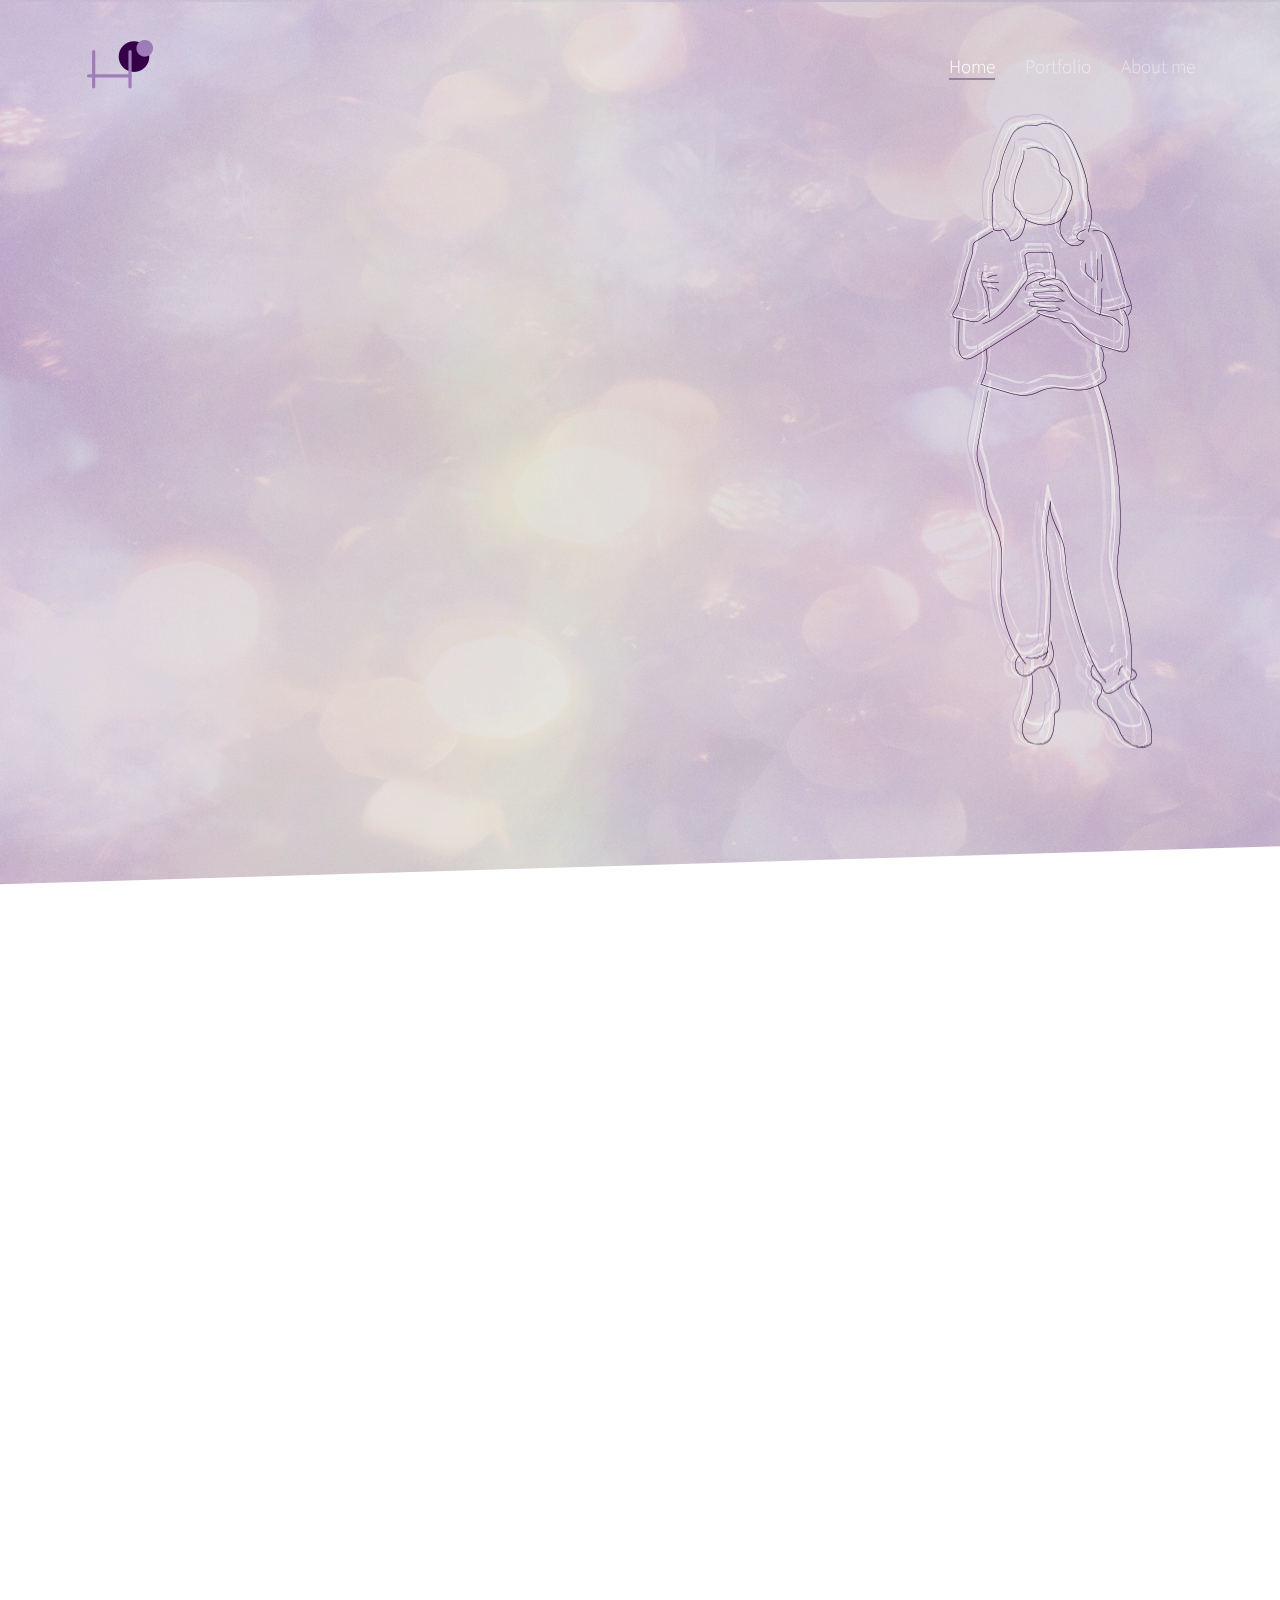
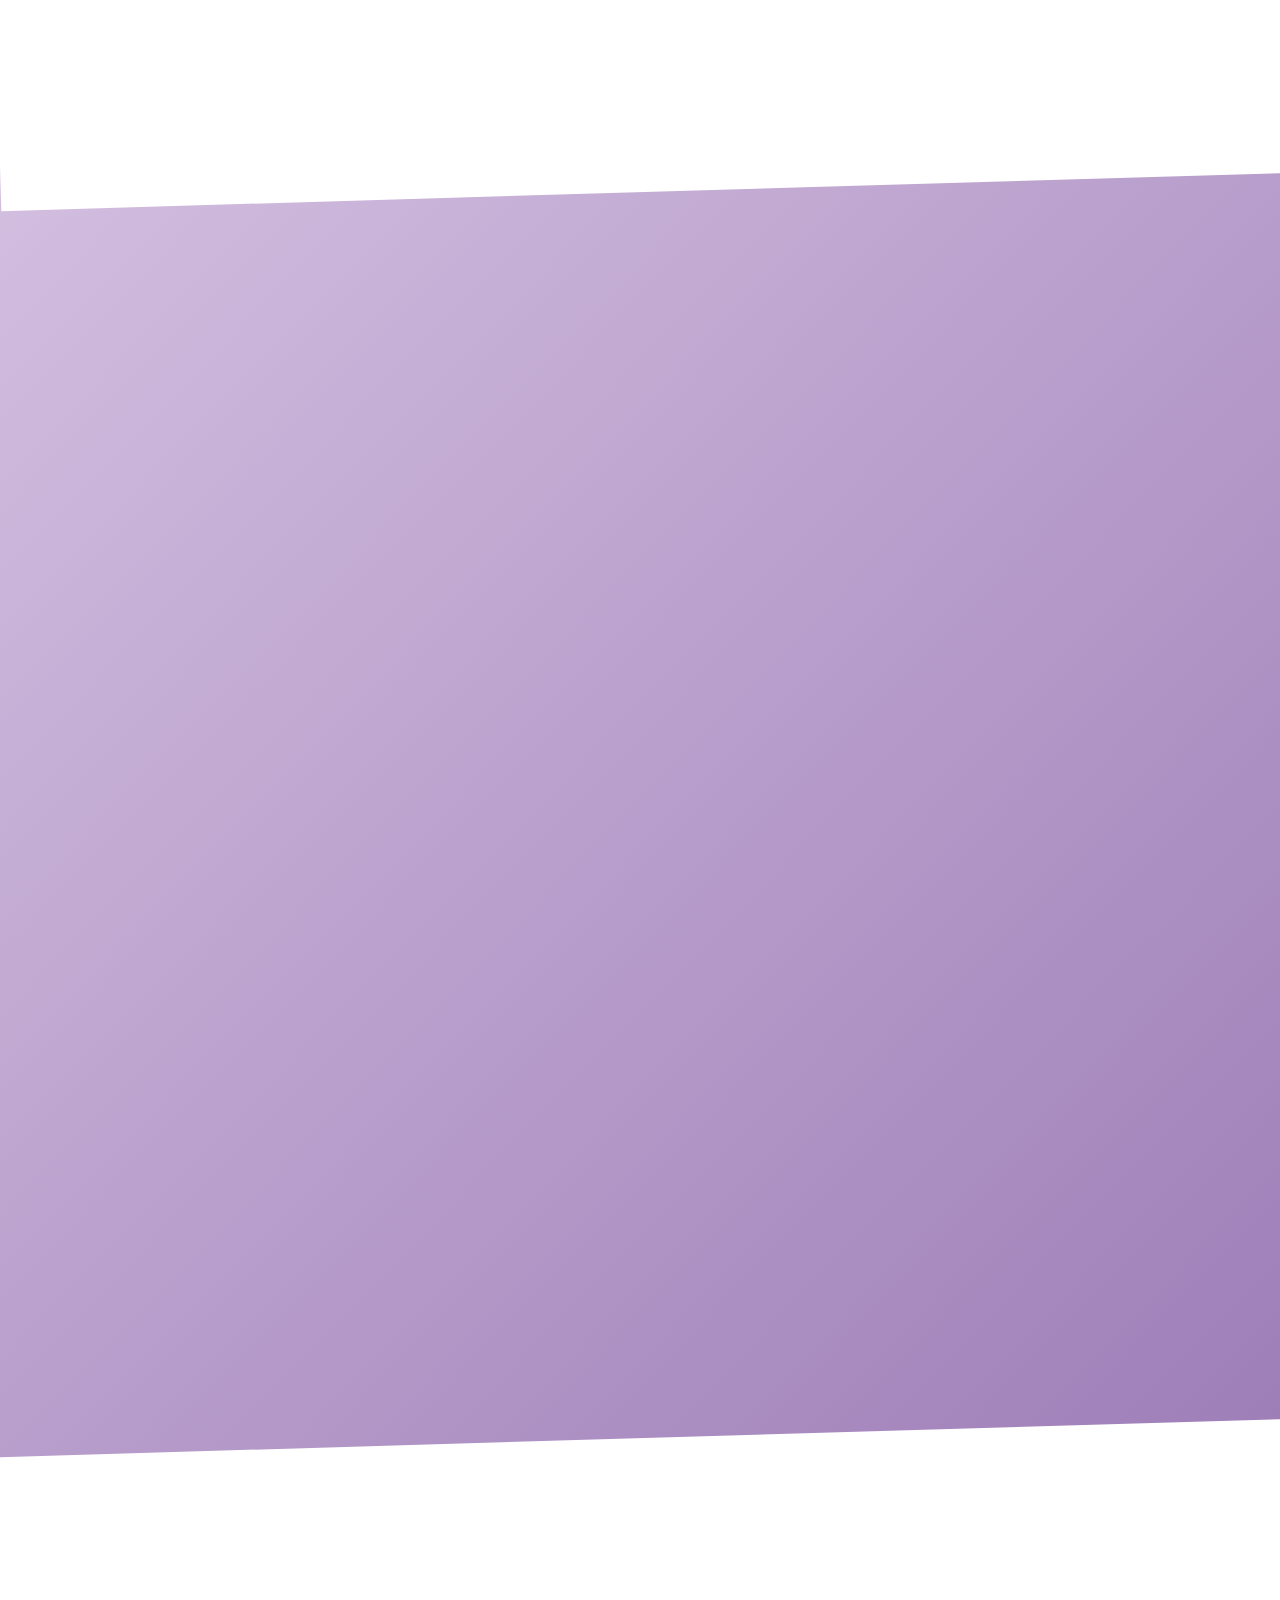
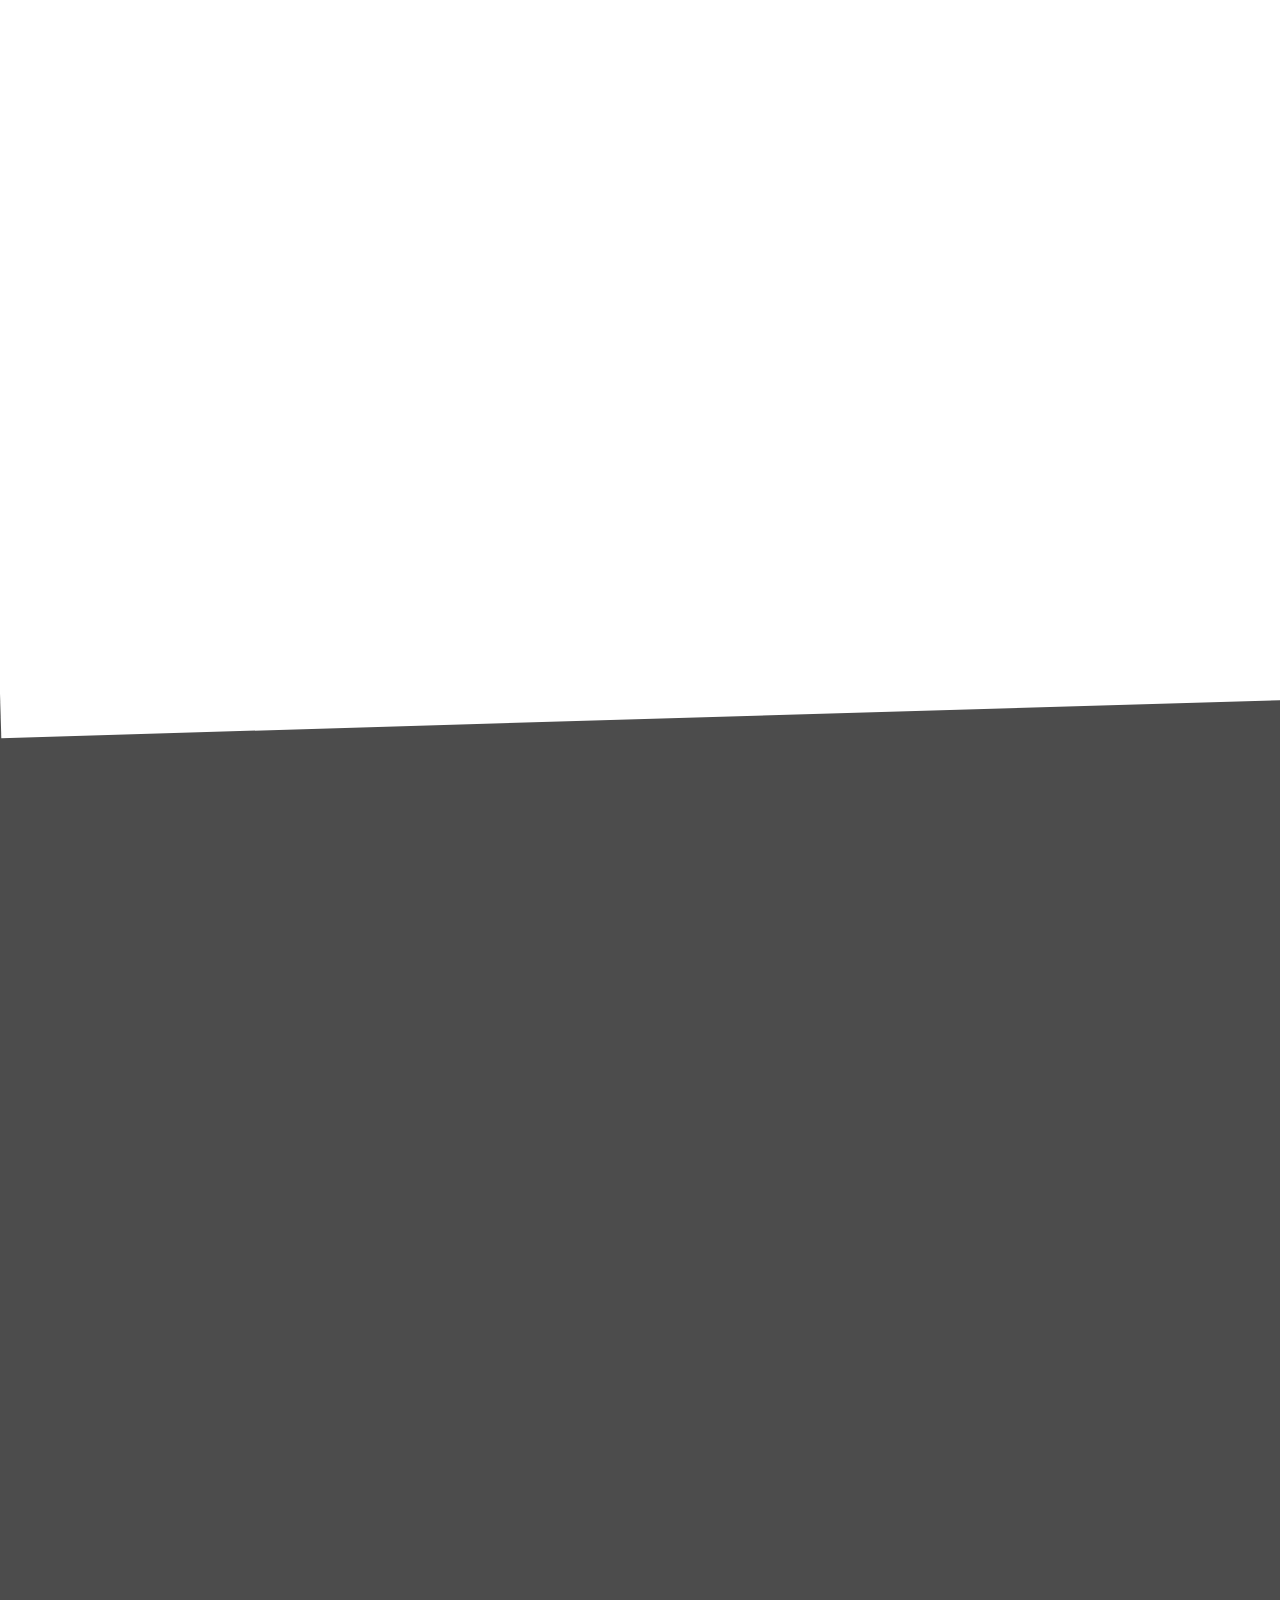
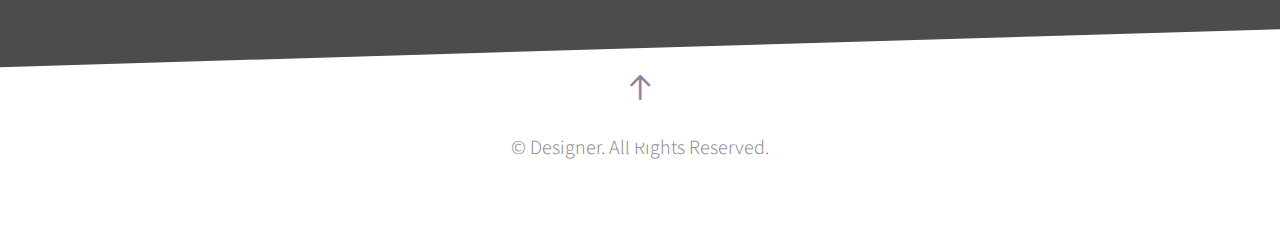
==== commit b045ed10: "portfolio_4_bg,recipe edit" ====
--- a/index.html
+++ b/index.html
@@ -85,7 +85,7 @@
 							    <img src="image/name_tit.png" alt="KIM HEE YUN">
 							</h1>
 							<h2 class="to-animate">
-							<img src="image/sub_tit.png" alt="Welcome to mt PORYFOLIO
+							<img src="image/sub_tit_1.png" alt="Welcome to mt PORYFOLIO
 							Web developer &amp; Graphic Designer">
 							</h2>
 						</div>
@@ -236,17 +236,17 @@
 					<a href="image/rabbit_detail.jpg" class="fh5co-project-item image-popup to-animate" alt="화이트래빗 제품상세페이지">
 						<img src="image/rabbit_thumnail.jpg" alt="화이트래빗 썸네일" class="img-responsive">
 						<div class="fh5co-text">
-						<h2>Project 1</h2>
-						<span>Photography</span>
-						</div>
-					</a>
-				</div>
-				<div class="col-md-4 col-sm-6 col-xxs-12">
-					<a href="images/work_6.jpg" class="fh5co-project-item image-popup to-animate">
-						<img src="images/work_6.jpg" alt="Image" class="img-responsive">
-						<div class="fh5co-text">
-						<h2>Project 2</h2>
-						<span>Illustration</span>
+						<h2>화이트래빗</h2>
+						<span>Product Detail Design</span>
+						</div>
+					</a>
+				</div>
+				<div class="col-md-4 col-sm-6 col-xxs-12">
+					<a href="image/woodwick_detail.jpg" class="fh5co-project-item image-popup to-animate" alt="우드윅 제품상세페이지">
+						<img src="image/woodwick_thumnail.jpg" alt="우드윅 썸네일" class="img-responsive">
+						<div class="fh5co-text">
+						<h2>우드윅</h2>
+						<span>Product Detail Design</span>
 						</div>
 					</a>
 				</div>
@@ -300,14 +300,14 @@
 				<div class="col-md-3 col-sm-6 col-xs-12">
 					<div class="fh5co-counter to-animate">
 						<i class="fh5co-counter-icon icon-briefcase to-animate-2" style="background: url('image/icon_ps.png') no-repeat center center;"></i>
-						<span class="fh5co-counter-number js-counter" data-from="0" data-to="95" data-speed="5000" data-refresh-interval="50">95</span>
+						<span class="fh5co-counter-number js-counter" data-from="0" data-to="90" data-speed="5000" data-refresh-interval="50">90</span>
 						<span class="fh5co-counter-label">Adobe Photoshop</span>
 					</div>
 				</div>
 				<div class="col-md-3 col-sm-6 col-xs-12">
 					<div class="fh5co-counter to-animate">
 						<i class="fh5co-counter-icon icon-briefcase to-animate-2" style="background: url('image/icon_ai.png') no-repeat center center;"></i>
-						<span class="fh5co-counter-number js-counter" data-from="0" data-to="80" data-speed="5000" data-refresh-interval="50">80</span>
+						<span class="fh5co-counter-number js-counter" data-from="0" data-to="75" data-speed="5000" data-refresh-interval="50">75</span>
 						<span class="fh5co-counter-label">Adobe Illustrator </span>
 					</div>
 				</div>
--- a/css/style.css
+++ b/css/style.css
@@ -24,13 +24,13 @@
 }
 
 a {
-  color: #52d3aa;
+  color: #9482a0;
   -webkit-transition: 0.5s;
   -o-transition: 0.5s;
   transition: 0.5s;
 }
 a:hover, a:active, a:focus {
-  color: #52d3aa;
+  color: #9482a0;
   outline: none;
 }
 
@@ -214,7 +214,7 @@
     box-shadow: 0 0 9px 0 rgba(0, 0, 0, 0.1);
   }
   #fh5co-header .navbar-brand {
-    color: #52d3aa !important;
+    color: #9482a0 !important;
   }
   #fh5co-header #navbar li a {
     color: rgba(0, 0, 0, 0.5) !important;
@@ -223,7 +223,7 @@
     transition: 0.3s;
   }
   #fh5co-header #navbar li a:hover {
-    color: #52d3aa !important;
+    color: #9482a0 !important;
   }
   #fh5co-header #navbar li a span:before {
     background: transparent !important;
@@ -231,7 +231,7 @@
   #fh5co-header #navbar li.active a {
     background: transparent;
     background: none;
-    color: #52d3aa !important;
+    color: #9482a0 !important;
   }
   #fh5co-header #navbar li.active a span:before {
     visibility: visible;
@@ -387,7 +387,7 @@
   color: #adadad;
 }
 #fh5co-header .navbar-default .brand-slogan em {
-  color: #52d3aa;
+  color: #9482a0;
   font-style: normal;
 }
 #fh5co-header a {
@@ -402,7 +402,7 @@
   background-attachment: fixed;
   position: relative;
   width: 100%;
-  background-color: #52d3aa;
+  background-color: #9482a0;
   color: #fff;
   overflow: hidden;
 }
@@ -417,7 +417,7 @@
   -webkit-backface-visibility: hidden;
   background-color: #350049;
   /* IE9, iOS 3.2+ */
-  background: url('../image/hounny_bg.jpg') no-repeat center center;  
+  background: url('../image/hounny_bg_3.jpg') no-repeat center center;  
 }
 
 
@@ -462,7 +462,7 @@
   line-height: 38px;
   font-weight: 300;
   color: rgba(255, 255, 255, 0.8);
-  margin: 0 0 0 -20%;
+  margin: 0 0 0 -27%;
 }
 
 .slant {
@@ -663,7 +663,7 @@
 }
 
 #fh5co-services {
-  background-color: #52d3aa;
+  background-color: #9482a0;
   /* IE9, iOS 3.2+ */
   background-image: url('../image/header_bg.jpg') no-repeat center center;
   background-image: -webkit-gradient(linear, 0% 0%, 100% 100%, color-stop(0, #8353d7), color-stop(1, #350049));
@@ -725,7 +725,7 @@
 }
 
 #fh5co-counters {
-  background: #52d3aa;
+  background: #9482a0;
   overflow: hidden;
   background-color: transparent;
   background-size: cover;
@@ -834,7 +834,7 @@
   border-left: none;
   padding: 30px;
   background: #fff;
-  background: #52d3aa;
+  background: #9482a0;
   font-size: 20px;
   font-weight: 300;
   position: relative;
@@ -866,7 +866,7 @@
   font-weight: 400;
 }
 #fh5co-testimonials .box-testimony .author a {
-  color: #52d3aa;
+  color: #9482a0;
 }
 #fh5co-testimonials .box-testimony .author a:hover {
   text-decoration: underline;
@@ -897,7 +897,7 @@
   overflow: hidden;
   position: relative;
   color: rgba(255, 255, 255, 0.8);
-  background-color: #52d3aa;
+  background-color: #9482a0;
   /* IE9, iOS 3.2+ */
   background-image: url('../image/header_bg.jpg');
   background-image: -webkit-gradient(linear, 0% 0%, 100% 100%, color-stop(0, #3f95ea), color-stop(1, #350049));
@@ -1053,7 +1053,7 @@
 .form-control:active, .form-control:focus {
   outline: none;
   box-shadow: none;
-  border-color: #52d3aa;
+  border-color: #9482a0;
 }
 
 .btn {
@@ -1155,7 +1155,7 @@
   text-decoration: none;
 }
 .fh5co-nav-toggle.active i::before, .fh5co-nav-toggle.active i::after {
-  background: #52d3aa;
+  background: #9482a0;
 }
 .fh5co-nav-toggle:hover, .fh5co-nav-toggle:focus, .fh5co-nav-toggle:active {
   outline: none;
@@ -1169,18 +1169,18 @@
   *display: inline;
   width: 25px;
   height: 3px;
-  color: #52d3aa;
+  color: #9482a0;
   font: bold 14px/.4 Helvetica;
   text-transform: uppercase;
   text-indent: -55px;
-  background: #52d3aa;
+  background: #9482a0;
   transition: all .2s ease-out;
 }
 .fh5co-nav-toggle i::before, .fh5co-nav-toggle i::after {
   content: '';
   width: 25px;
   height: 3px;
-  background: #52d3aa;
+  background: #9482a0;
   position: absolute;
   left: 0;
   -webkit-transition: 0.2s;
